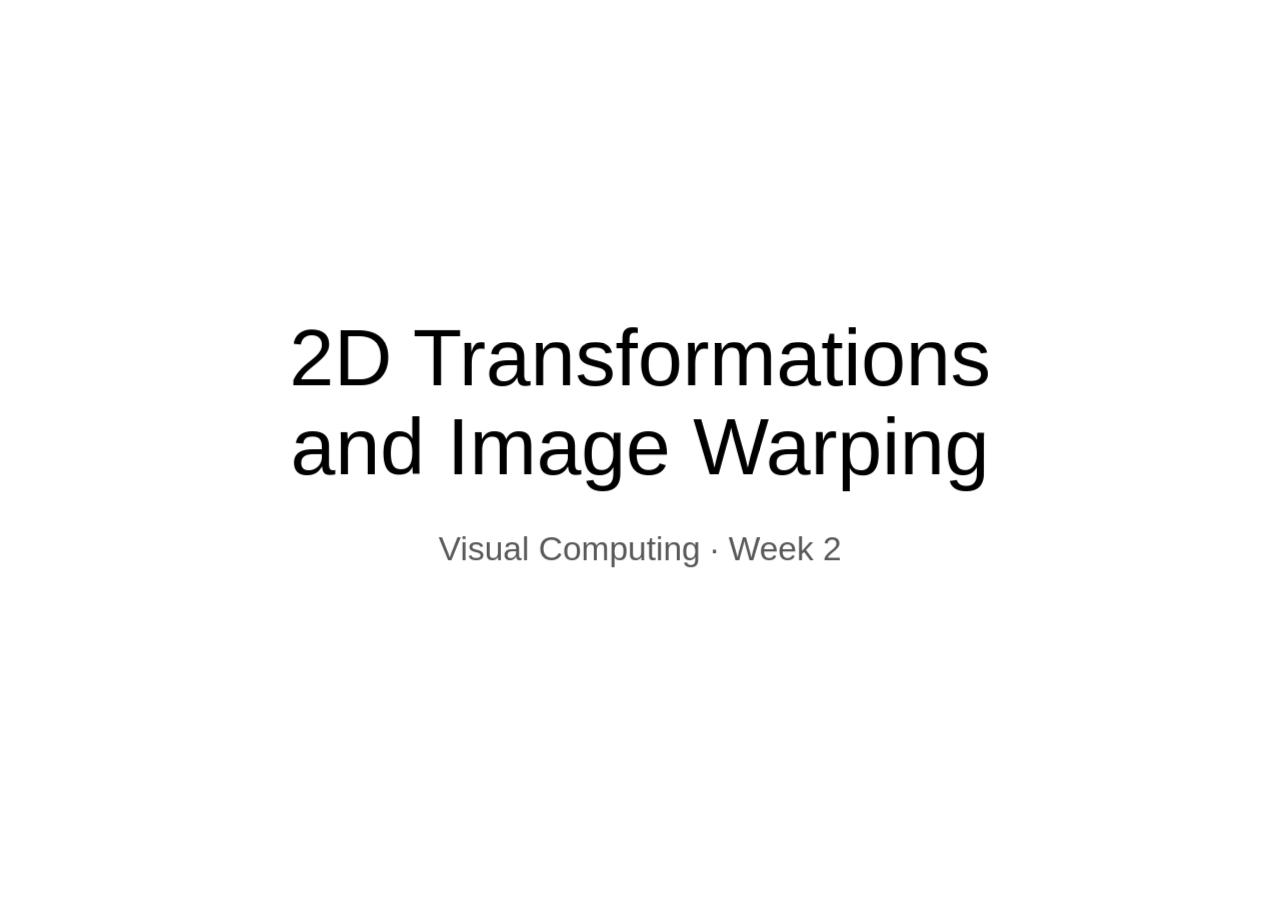
==== index.html @ cbde25d7 "Deploy the decks" ====
<!doctype html>
<html lang="en">
<head>
  <meta charset="utf-8">
  <meta name="viewport" content="width=device-width, initial-scale=1">
  <title>2D Transformations and Image Warping</title>
  <link rel="icon" href="data:,">
  <script type="module" crossorigin src="./assets/prototype-wUb16Gbf.js"></script>
  <link rel="modulepreload" crossorigin href="./assets/meshwarp-BSD_dXp_.js">
  <link rel="stylesheet" crossorigin href="./assets/meshwarp-ByxN4Krh.css">
</head>
<body>
<!-- Positions are slide pixels on the 1920 x 1080 canvas (= inches in weeks/w02/spec.py x 72). -->
<div class="reveal">
<div class="slides">

<!-- 1 ------------------------------------------------------------------ title -->
<section>
  <div class="abs section-title">2D Transformations<br>and Image Warping</div>
  <div class="abs section-sub">Visual Computing · Week 2</div>
  <aside class="notes">
    Hour 1: transformations as matrices. Hour 2: from transformations to image warps.
    (Prototype: slides 2–5 are live demos; slide 6 is an ordinary slide, for comparison with Keynote.)
  </aside>
</section>

<!-- 2 ------------------------------------------------------------------ rotation -->
<section>
  <h1 class="title">Rotation and Scaling</h1>
  <div class="abs demo" data-demo="rotation" data-size="820" style="left:130px; top:215px"></div>
  <div class="abs eq" data-scale="5"
       data-tex="M=\begin{bmatrix}s\cos\theta&amp;-s\sin\theta&amp;0\\s\sin\theta&amp;s\cos\theta&amp;0\\0&amp;0&amp;1\end{bmatrix}"
       style="left:1030px; top:255px"></div>
  <div class="abs eq matrix" style="left:1112px; top:500px"></div>
  <div class="abs demo" style="left:1030px; top:790px; width:800px" data-prevent-swipe>
    <div class="slider-row"><span class="lab lab-angle"></span>
      <input type="range" name="angle" min="-180" max="180" step="1" value="30"></div>
    <div class="slider-row" style="margin-top:40px"><span class="lab lab-scale"></span>
      <input type="range" name="scale" min="0.5" max="1.4" step="0.05" value="1"></div>
  </div>
  <aside class="notes">
    Rotation about the origin, counter-clockwise for θ &gt; 0; the dashed outline is the original house.
    Drag θ through 90° and 180° and read the matrix: the columns are the images of the x and y axes.
    Uniform scale s multiplies the upper-left 2×2 block and commutes with the rotation.
    The last row stays [0 0 1]: this is an affine map.
  </aside>
</section>

<!-- 3 ------------------------------------------------------------------ homography -->
<section>
  <h1 class="title">Removing Perspective Distortion</h1>
  <div class="demo" data-demo="homography">
    <img class="plate" src="r_calendar_persp.png" alt="A calendar photographed at an angle"
         data-w="900" style="left:70px; top:250px" draggable="false">
    <div class="abs" data-arrow data-w="120" data-h="61" style="left:1000px; top:478px"></div>
    <canvas class="gl" data-w="700" style="left:1150px; top:250px"></canvas>
  </div>
  <div class="abs caption" style="left:72px; top:878px; width:1776px; font-size:48px">
    Four point correspondences determine <i class="m">H</i></div>
  <aside class="notes">
    Drag a corner: H is re-solved from the four correspondences (DLT), and the right image is
    backward-warped with H⁻¹, every pixel, every frame. Double-click the photo to reset the corners.
    Try a wrong corner to show that H maps any quadrilateral to the rectangle.
    Solving for H is in hour 2; this is part of exercise 1. Photo from the IP recitations.
  </aside>
</section>

<!-- 4 ------------------------------------------------------------------ interpolation -->
<section>
  <h1 class="title">Interpolation X</h1>
  <div class="demo" data-demo="interp" data-src="eye24.png" data-initial="bicubic">
    <canvas class="gl" data-w="720" style="left:260px; top:215px"></canvas>
  </div>
  <div class="abs choices vertical" style="left:1180px; top:400px" data-prevent-swipe>
    <button data-value="nearest">nearest neighbor</button>
    <button data-value="bilinear">bilinear</button>
    <button data-value="bicubic">bicubic</button>
  </div>
  <div class="abs caption gray" style="left:260px; top:960px; width:720px">
    A 24×24 crop, magnified 30×</div>
  <aside class="notes">
    The same 24×24 pixels (the astronaut's eye), resampled at every screen pixel.
    Nearest neighbor: blocks. Bilinear: faint star-shaped artifacts along diagonals, visibly softer.
    Bicubic (Keys, a = −½): sharper, with slight overshoot at edges.
  </aside>
</section>

<!-- 5 ------------------------------------------------------------------ mesh warping -->
<section>
  <h1 class="title">Bilinear vs. Bicubic Displacement</h1>
  <div class="demo" data-demo="meshwarp" data-size="670" data-initial="bilinear">
    <div class="abs mesh-src" style="left:170px; top:205px; width:670px; height:670px"></div>
    <div class="abs" data-arrow data-w="130" data-h="61" style="left:895px; top:510px"></div>
    <div class="abs mesh-out" style="left:1080px; top:205px; width:670px; height:670px">
      <canvas class="gl" style="left:0; top:0"></canvas>
    </div>
  </div>
  <div class="abs caption" style="left:170px; top:905px; width:670px">source</div>
  <div class="abs caption" style="left:1080px; top:905px; width:670px">output</div>
  <div class="abs choices" style="left:0; top:975px; width:1920px; justify-content:center" data-prevent-swipe>
    <button data-value="bilinear">bilinear</button>
    <button data-value="bicubic">bicubic</button>
  </div>
  <aside class="notes">
    The grid is in the output (right): each vertex stores where it fetches from in the source,
    and the handles on the left are those positions. Drag a handle; double-click the source to reset.
    The red curves on the left are the sample positions x + d(x) along the output grid lines.
    Same vertex displacements, two ways to interpolate d between vertices: bilinear d has
    discontinuous derivatives across cell boundaries, so the checkerboard creases along the grid lines.
    Bicubic d is smooth.
  </aside>
</section>

<!-- 6 ------------------------------------------------------------------ static slide -->
<section>
  <h1 class="title">Solving for an Affine Transformation</h1>
  <div class="abs eq" data-scale="5.2" data-tex="x'=ax+by+m\qquad y'=cx+dy+n"
       style="left:0; width:1920px; top:237.6px; text-align:center"></div>
  <ul class="abs bullets" style="left:216px; top:360px; width:1584px">
    <li>Each correspondence contributes two rows of a linear system:</li>
  </ul>
  <div class="abs eq" data-scale="5"
       data-tex="\begin{bmatrix}x&amp;y&amp;1&amp;0&amp;0&amp;0\\0&amp;0&amp;0&amp;x&amp;y&amp;1\end{bmatrix}\begin{bmatrix}a\\b\\m\\c\\d\\n\end{bmatrix}=\begin{bmatrix}x'\\y'\end{bmatrix}"
       style="left:0; width:1920px; top:453.6px; text-align:center"></div>
  <ul class="abs bullets" style="left:172.8px; top:799.2px; width:950.4px; font-size:44px">
    <li>3 correspondences: a 6×6 system, solved exactly</li>
    <li>More than 3: least squares</li>
  </ul>
  <div class="abs eq" data-scale="5" data-tex="\min_{\mathbf{t}}\;\|A\mathbf{t}-\mathbf{b}\|^2"
       style="left:1252.8px; top:820.8px"></div>
  <aside class="notes">
    Stack the two rows per correspondence into A; the unknowns form the vector t.
  </aside>
</section>

</div>
</div>
</body>
</html>
---- assets/meshwarp-ByxN4Krh.css ----
html,body,div,span,applet,object,iframe,h1,h2,h3,h4,h5,h6,p,blockquote,pre,a,abbr,acronym,address,big,cite,code,del,dfn,em,img,ins,kbd,q,s,samp,small,strike,strong,sub,sup,tt,var,b,u,i,center,dl,dt,dd,ol,ul,li,fieldset,form,label,legend,table,caption,tbody,tfoot,thead,tr,th,td,article,aside,canvas,details,embed,figure,figcaption,footer,header,hgroup,main,menu,nav,output,ruby,section,summary,time,mark,audio,video{font-size:100%;font:inherit;vertical-align:baseline;border:0;margin:0;padding:0}article,aside,details,figcaption,figure,footer,header,hgroup,main,menu,nav,section{display:block}.reveal .stretch,.reveal .r-stretch{max-width:none;max-height:none}.reveal pre.stretch code,.reveal pre.r-stretch code{box-sizing:border-box;height:100%;max-height:100%}.reveal .r-fit-text{white-space:nowrap;display:inline-block}.reveal .r-stack{grid-template-rows:100%;display:grid}.reveal .r-stack>*{grid-area:1/1;margin:auto}.reveal .r-vstack,.reveal .r-hstack{display:flex}.reveal .r-vstack img,.reveal .r-vstack video,.reveal .r-hstack img,.reveal .r-hstack video{object-fit:contain;min-width:0;min-height:0}.reveal .r-vstack{flex-direction:column;justify-content:center;align-items:center}.reveal .r-hstack{flex-direction:row;justify-content:center;align-items:center}.reveal .items-stretch{align-items:stretch}.reveal .items-start{align-items:flex-start}.reveal .items-center{align-items:center}.reveal .items-end{align-items:flex-end}.reveal .justify-between{justify-content:space-between}.reveal .justify-around{justify-content:space-around}.reveal .justify-start{justify-content:flex-start}.reveal .justify-center{justify-content:center}.reveal .justify-end{justify-content:flex-end}html.reveal-full-page{width:100%;height:100vh;height:calc(var(--vh,1vh) * 100);height:100dvh;overflow:hidden}.reveal-viewport{color:#000;--r-controls-spacing:12px;--r-overlay-header-height:40px;--r-overlay-margin:0px;--r-overlay-padding:6px;--r-overlay-gap:5px;background-color:#fff;height:100%;margin:0;line-height:1;position:relative;overflow:hidden}@media screen and (max-width:1024px),(max-height:768px){.reveal-viewport{--r-overlay-header-height:26px}}.reveal-viewport:fullscreen{width:100%!important;height:100%!important;top:0!important;left:0!important;transform:none!important}.reveal .fragment{transition:all .2s}.reveal .fragment:not(.custom){opacity:0;visibility:hidden;will-change:opacity}.reveal .fragment.visible{opacity:1;visibility:inherit}.reveal .fragment.disabled{transition:none}.reveal .fragment.grow{opacity:1;visibility:inherit}.reveal .fragment.grow.visible{transform:scale(1.3)}.reveal .fragment.shrink{opacity:1;visibility:inherit}.reveal .fragment.shrink.visible{transform:scale(.7)}.reveal .fragment.zoom-in{transform:scale(.1)}.reveal .fragment.zoom-in.visible{transform:none}.reveal .fragment.fade-out{opacity:1;visibility:inherit}.reveal .fragment.fade-out.visible{opacity:0;visibility:hidden}.reveal .fragment.semi-fade-out{opacity:1;visibility:inherit}.reveal .fragment.semi-fade-out.visible{opacity:.5;visibility:inherit}.reveal .fragment.strike{opacity:1;visibility:inherit}.reveal .fragment.strike.visible{text-decoration:line-through}.reveal .fragment.fade-up{transform:translateY(40px)}.reveal .fragment.fade-up.visible{transform:translate(0)}.reveal .fragment.fade-down{transform:translateY(-40px)}.reveal .fragment.fade-down.visible{transform:translate(0)}.reveal .fragment.fade-right{transform:translate(-40px)}.reveal .fragment.fade-right.visible{transform:translate(0)}.reveal .fragment.fade-left{transform:translate(40px)}.reveal .fragment.fade-left.visible{transform:translate(0)}.reveal .fragment.fade-in-then-out,.reveal .fragment.current-visible{opacity:0;visibility:hidden}.reveal .fragment.fade-in-then-out.current-fragment,.reveal .fragment.current-visible.current-fragment{opacity:1;visibility:inherit}.reveal .fragment.fade-in-then-semi-out{opacity:0;visibility:hidden}.reveal .fragment.fade-in-then-semi-out.visible{opacity:.5;visibility:inherit}.reveal .fragment.fade-in-then-semi-out.current-fragment,.reveal .fragment.highlight-red,.reveal .fragment.highlight-current-red,.reveal .fragment.highlight-green,.reveal .fragment.highlight-current-green,.reveal .fragment.highlight-blue,.reveal .fragment.highlight-current-blue{opacity:1;visibility:inherit}.reveal .fragment.highlight-red.visible{color:#ff2c2d}.reveal .fragment.highlight-green.visible{color:#17ff2e}.reveal .fragment.highlight-blue.visible{color:#1b91ff}.reveal .fragment.highlight-current-red.current-fragment{color:#ff2c2d}.reveal .fragment.highlight-current-green.current-fragment{color:#17ff2e}.reveal .fragment.highlight-current-blue.current-fragment{color:#1b91ff}.reveal:after{content:"";font-style:italic}.reveal iframe{z-index:1}.reveal a{position:relative}@keyframes bounce-right{0%,10%,25%,40%,50%{transform:translate(0)}20%{transform:translate(10px)}30%{transform:translate(-5px)}}@keyframes bounce-left{0%,10%,25%,40%,50%{transform:translate(0)}20%{transform:translate(-10px)}30%{transform:translate(5px)}}@keyframes bounce-down{0%,10%,25%,40%,50%{transform:translateY(0)}20%{transform:translateY(10px)}30%{transform:translateY(-5px)}}.reveal .controls{top:auto;bottom:var(--r-controls-spacing);right:var(--r-controls-spacing);z-index:11;color:#000;pointer-events:none;font-size:10px;display:none;position:absolute;left:auto}.reveal .controls button{cursor:pointer;color:currentColor;z-index:2;pointer-events:auto;font-size:inherit;visibility:hidden;opacity:0;-webkit-appearance:none;-webkit-tap-highlight-color:#0000;background-color:#0000;border:0;outline:0;padding:0;transition:color .2s,opacity .2s,transform .2s;position:absolute;transform:scale(.9999)}.reveal .controls .controls-arrow:before,.reveal .controls .controls-arrow:after{content:"";transform-origin:.2em;will-change:transform;background-color:currentColor;border-radius:.25em;width:2.6em;height:.5em;transition:all .15s,background-color .8s;position:absolute;top:0;left:0}.reveal .controls .controls-arrow{width:3.6em;height:3.6em;position:relative}.reveal .controls .controls-arrow:before{transform:translate(.5em)translateY(1.55em)rotate(45deg)}.reveal .controls .controls-arrow:after{transform:translate(.5em)translateY(1.55em)rotate(-45deg)}.reveal .controls .controls-arrow:hover:before{transform:translate(.5em)translateY(1.55em)rotate(40deg)}.reveal .controls .controls-arrow:hover:after{transform:translate(.5em)translateY(1.55em)rotate(-40deg)}.reveal .controls .controls-arrow:active:before{transform:translate(.5em)translateY(1.55em)rotate(36deg)}.reveal .controls .controls-arrow:active:after{transform:translate(.5em)translateY(1.55em)rotate(-36deg)}.reveal .controls .navigate-left{bottom:3.2em;right:6.4em;transform:translate(-10px)}.reveal .controls .navigate-left.highlight{animation:2s ease-out 50 both bounce-left}.reveal .controls .navigate-right{bottom:3.2em;right:0;transform:translate(10px)}.reveal .controls .navigate-right .controls-arrow{transform:rotate(180deg)}.reveal .controls .navigate-right.highlight{animation:2s ease-out 50 both bounce-right}.reveal .controls .navigate-up{bottom:6.4em;right:3.2em;transform:translateY(-10px)}.reveal .controls .navigate-up .controls-arrow{transform:rotate(90deg)}.reveal .controls .navigate-down{padding-bottom:1.4em;bottom:-1.4em;right:3.2em;transform:translateY(10px)}.reveal .controls .navigate-down .controls-arrow{transform:rotate(-90deg)}.reveal .controls .navigate-down.highlight{animation:2s ease-out 50 both bounce-down}.reveal .controls[data-controls-back-arrows=faded] .navigate-up.enabled{opacity:.3}.reveal .controls[data-controls-back-arrows=faded] .navigate-up.enabled:hover{opacity:1}.reveal .controls[data-controls-back-arrows=hidden] .navigate-up.enabled{opacity:0;visibility:hidden}.reveal .controls .enabled{visibility:visible;opacity:.9;cursor:pointer;transform:none}.reveal .controls .enabled.fragmented{opacity:.5}.reveal .controls .enabled:hover,.reveal .controls .enabled.fragmented:hover{opacity:1}.reveal:not(.rtl) .controls[data-controls-back-arrows=faded] .navigate-left.enabled{opacity:.3}.reveal:not(.rtl) .controls[data-controls-back-arrows=faded] .navigate-left.enabled:hover{opacity:1}.reveal:not(.rtl) .controls[data-controls-back-arrows=hidden] .navigate-left.enabled{opacity:0;visibility:hidden}.reveal.rtl .controls[data-controls-back-arrows=faded] .navigate-right.enabled{opacity:.3}.reveal.rtl .controls[data-controls-back-arrows=faded] .navigate-right.enabled:hover{opacity:1}.reveal.rtl .controls[data-controls-back-arrows=hidden] .navigate-right.enabled{opacity:0;visibility:hidden}.reveal[data-navigation-mode=linear].has-horizontal-slides .navigate-up,.reveal[data-navigation-mode=linear].has-horizontal-slides .navigate-down{display:none}.reveal[data-navigation-mode=linear].has-horizontal-slides .navigate-left,.reveal:not(.has-vertical-slides) .controls .navigate-left{bottom:1.4em;right:5.5em}.reveal[data-navigation-mode=linear].has-horizontal-slides .navigate-right,.reveal:not(.has-vertical-slides) .controls .navigate-right{bottom:1.4em;right:.5em}.reveal:not(.has-horizontal-slides) .controls .navigate-up{bottom:5em;right:1.4em}.reveal:not(.has-horizontal-slides) .controls .navigate-down{bottom:.5em;right:1.4em}.reveal.has-dark-background .controls{color:#fff}.reveal.has-light-background .controls{color:#000}.reveal.no-hover .controls .controls-arrow:hover:before,.reveal.no-hover .controls .controls-arrow:active:before{transform:translate(.5em)translateY(1.55em)rotate(45deg)}.reveal.no-hover .controls .controls-arrow:hover:after,.reveal.no-hover .controls .controls-arrow:active:after{transform:translate(.5em)translateY(1.55em)rotate(-45deg)}@media screen and (min-width:500px){.reveal-viewport{--r-controls-spacing:.8em}.reveal .controls[data-controls-layout=edges]{inset:0}.reveal .controls[data-controls-layout=edges] .navigate-left,.reveal .controls[data-controls-layout=edges] .navigate-right,.reveal .controls[data-controls-layout=edges] .navigate-up,.reveal .controls[data-controls-layout=edges] .navigate-down{bottom:auto;right:auto}.reveal .controls[data-controls-layout=edges] .navigate-left{top:50%;left:var(--r-controls-spacing);margin-top:-1.8em}.reveal .controls[data-controls-layout=edges] .navigate-right{top:50%;right:var(--r-controls-spacing);margin-top:-1.8em}.reveal .controls[data-controls-layout=edges] .navigate-up{top:var(--r-controls-spacing);margin-left:-1.8em;left:50%}.reveal .controls[data-controls-layout=edges] .navigate-down{bottom:calc(var(--r-controls-spacing) - 1.4em + .3em);margin-left:-1.8em;left:50%}}.reveal .progress{z-index:10;color:#fff;background-color:#0003;width:100%;height:3px;display:none;position:absolute;bottom:0;left:0}.reveal .progress:after{content:"";width:100%;height:10px;display:block;position:absolute;top:-10px}.reveal .progress span{transform-origin:0 0;background-color:currentColor;width:100%;height:100%;transition:transform .8s cubic-bezier(.26,.86,.44,.985);display:block;transform:scaleX(0)}.reveal .slide-number{z-index:31;color:#fff;background-color:#0006;padding:5px;font-family:Helvetica,sans-serif;font-size:12px;line-height:1;display:block;position:absolute;bottom:8px;right:8px}.reveal .slide-number a{color:currentColor}.reveal .slide-number-delimiter{margin:0 3px}.reveal{touch-action:pinch-zoom;width:100%;height:100%;position:relative;overflow:hidden}.reveal.embedded{touch-action:pan-y}.reveal.embedded.is-vertical-slide{touch-action:none}.reveal .slides{pointer-events:none;z-index:1;text-align:center;perspective:600px;perspective-origin:50% 40%;width:100%;height:100%;margin:auto;position:absolute;inset:0;overflow:visible}.reveal .slides>section{perspective:600px}.reveal .slides>section,.reveal .slides>section>section{pointer-events:auto;z-index:10;transform-style:flat;width:100%;transition:transform-origin .8s cubic-bezier(.26,.86,.44,.985),transform .8s cubic-bezier(.26,.86,.44,.985),visibility .8s cubic-bezier(.26,.86,.44,.985),opacity .8s cubic-bezier(.26,.86,.44,.985);display:none;position:absolute}.reveal[data-transition-speed=fast] .slides section{transition-duration:.4s}.reveal[data-transition-speed=slow] .slides section{transition-duration:1.2s}.reveal .slides section[data-transition-speed=fast]{transition-duration:.4s}.reveal .slides section[data-transition-speed=slow]{transition-duration:1.2s}.reveal .slides>section.stack{pointer-events:none;height:100%;padding-top:0;padding-bottom:0}.reveal .slides>section.present,.reveal .slides>section>section.present{z-index:11;opacity:1;display:block}.reveal .slides>section:empty,.reveal .slides>section>section:empty,.reveal .slides>section[data-background-interactive],.reveal .slides>section>section[data-background-interactive]{pointer-events:none}.reveal.center,.reveal.center .slides,.reveal.center .slides section{min-height:0!important}.reveal .slides>section:not(.present),.reveal .slides>section>section:not(.present){pointer-events:none}.reveal.overview .slides>section,.reveal.overview .slides>section>section{pointer-events:auto}.reveal .slides>section.past,.reveal .slides>section.future,.reveal .slides>section.past>section,.reveal .slides>section.future>section,.reveal .slides>section>section.past,.reveal .slides>section>section.future{opacity:0}.reveal .slides>section[data-transition=slide].past,.reveal .slides>section[data-transition~=slide-out].past,.reveal.slide .slides>section:not([data-transition]).past{transform:translate(-150%)}.reveal .slides>section[data-transition=slide].future,.reveal .slides>section[data-transition~=slide-in].future,.reveal.slide .slides>section:not([data-transition]).future{transform:translate(150%)}.reveal .slides>section>section[data-transition=slide].past,.reveal .slides>section>section[data-transition~=slide-out].past,.reveal.slide .slides>section>section:not([data-transition]).past{transform:translateY(-150%)}.reveal .slides>section>section[data-transition=slide].future,.reveal .slides>section>section[data-transition~=slide-in].future,.reveal.slide .slides>section>section:not([data-transition]).future{transform:translateY(150%)}.reveal .slides>section[data-transition=linear].past,.reveal .slides>section[data-transition~=linear-out].past,.reveal.linear .slides>section:not([data-transition]).past{transform:translate(-150%)}.reveal .slides>section[data-transition=linear].future,.reveal .slides>section[data-transition~=linear-in].future,.reveal.linear .slides>section:not([data-transition]).future{transform:translate(150%)}.reveal .slides>section>section[data-transition=linear].past,.reveal .slides>section>section[data-transition~=linear-out].past,.reveal.linear .slides>section>section:not([data-transition]).past{transform:translateY(-150%)}.reveal .slides>section>section[data-transition=linear].future,.reveal .slides>section>section[data-transition~=linear-in].future,.reveal.linear .slides>section>section:not([data-transition]).future{transform:translateY(150%)}.reveal .slides section[data-transition=default].stack,.reveal.default .slides section.stack{transform-style:preserve-3d}.reveal .slides>section[data-transition=default].past,.reveal .slides>section[data-transition~=default-out].past,.reveal.default .slides>section:not([data-transition]).past{transform:translate(-100%)rotateY(-90deg)translate(-100%)}.reveal .slides>section[data-transition=default].future,.reveal .slides>section[data-transition~=default-in].future,.reveal.default .slides>section:not([data-transition]).future{transform:translate(100%)rotateY(90deg)translate(100%)}.reveal .slides>section>section[data-transition=default].past,.reveal .slides>section>section[data-transition~=default-out].past,.reveal.default .slides>section>section:not([data-transition]).past{transform:translateY(-300px)rotateX(70deg)translateY(-300px)}.reveal .slides>section>section[data-transition=default].future,.reveal .slides>section>section[data-transition~=default-in].future,.reveal.default .slides>section>section:not([data-transition]).future{transform:translateY(300px)rotateX(-70deg)translateY(300px)}.reveal .slides section[data-transition=convex].stack,.reveal.convex .slides section.stack{transform-style:preserve-3d}.reveal .slides>section[data-transition=convex].past,.reveal .slides>section[data-transition~=convex-out].past,.reveal.convex .slides>section:not([data-transition]).past{transform:translate(-100%)rotateY(-90deg)translate(-100%)}.reveal .slides>section[data-transition=convex].future,.reveal .slides>section[data-transition~=convex-in].future,.reveal.convex .slides>section:not([data-transition]).future{transform:translate(100%)rotateY(90deg)translate(100%)}.reveal .slides>section>section[data-transition=convex].past,.reveal .slides>section>section[data-transition~=convex-out].past,.reveal.convex .slides>section>section:not([data-transition]).past{transform:translateY(-300px)rotateX(70deg)translateY(-300px)}.reveal .slides>section>section[data-transition=convex].future,.reveal .slides>section>section[data-transition~=convex-in].future,.reveal.convex .slides>section>section:not([data-transition]).future{transform:translateY(300px)rotateX(-70deg)translateY(300px)}.reveal .slides section[data-transition=concave].stack,.reveal.concave .slides section.stack{transform-style:preserve-3d}.reveal .slides>section[data-transition=concave].past,.reveal .slides>section[data-transition~=concave-out].past,.reveal.concave .slides>section:not([data-transition]).past{transform:translate(-100%)rotateY(90deg)translate(-100%)}.reveal .slides>section[data-transition=concave].future,.reveal .slides>section[data-transition~=concave-in].future,.reveal.concave .slides>section:not([data-transition]).future{transform:translate(100%)rotateY(-90deg)translate(100%)}.reveal .slides>section>section[data-transition=concave].past,.reveal .slides>section>section[data-transition~=concave-out].past,.reveal.concave .slides>section>section:not([data-transition]).past{transform:translateY(-80%)rotateX(-70deg)translateY(-80%)}.reveal .slides>section>section[data-transition=concave].future,.reveal .slides>section>section[data-transition~=concave-in].future,.reveal.concave .slides>section>section:not([data-transition]).future{transform:translateY(80%)rotateX(70deg)translateY(80%)}.reveal .slides section[data-transition=zoom],.reveal.zoom .slides section:not([data-transition]){transition-timing-function:ease}.reveal .slides>section[data-transition=zoom].past,.reveal .slides>section[data-transition~=zoom-out].past,.reveal.zoom .slides>section:not([data-transition]).past{visibility:hidden;transform:scale(16)}.reveal .slides>section[data-transition=zoom].future,.reveal .slides>section[data-transition~=zoom-in].future,.reveal.zoom .slides>section:not([data-transition]).future{visibility:hidden;transform:scale(.2)}.reveal .slides>section>section[data-transition=zoom].past,.reveal .slides>section>section[data-transition~=zoom-out].past,.reveal.zoom .slides>section>section:not([data-transition]).past{transform:scale(16)}.reveal .slides>section>section[data-transition=zoom].future,.reveal .slides>section>section[data-transition~=zoom-in].future,.reveal.zoom .slides>section>section:not([data-transition]).future{transform:scale(.2)}.reveal.cube .slides{perspective:1300px}.reveal.cube .slides section{backface-visibility:hidden;box-sizing:border-box;min-height:700px;transform-style:preserve-3d;padding:30px}.reveal.center.cube .slides section{min-height:0}.reveal.cube .slides section:not(.stack):before{content:"";background:#0000001a;border-radius:4px;width:100%;height:100%;display:block;position:absolute;top:0;left:0;transform:translateZ(-20px)}.reveal.cube .slides section:not(.stack):after{content:"";z-index:1;background:0 0;border-radius:4px;width:90%;height:30px;display:block;position:absolute;bottom:0;left:5%;transform:translateZ(-90px)rotateX(65deg);box-shadow:0 95px 25px #0003}.reveal.cube .slides>section.stack{background:0 0;padding:0}.reveal.cube .slides>section.past{transform-origin:100% 0;transform:translate(-100%)rotateY(-90deg)}.reveal.cube .slides>section.future{transform-origin:0 0;transform:translate(100%)rotateY(90deg)}.reveal.cube .slides>section>section.past{transform-origin:0 100%;transform:translateY(-100%)rotateX(90deg)}.reveal.cube .slides>section>section.future{transform-origin:0 0;transform:translateY(100%)rotateX(-90deg)}.reveal.page .slides{perspective-origin:0%;perspective:3000px}.reveal.page .slides section{box-sizing:border-box;min-height:700px;transform-style:preserve-3d;padding:30px}.reveal.page .slides section.past{z-index:12}.reveal.page .slides section:not(.stack):before{content:"";background:#0000001a;width:100%;height:100%;display:block;position:absolute;top:0;left:0;transform:translateZ(-20px)}.reveal.page .slides section:not(.stack):after{content:"";z-index:1;background:0 0;border-radius:4px;width:90%;height:30px;display:block;position:absolute;bottom:0;left:5%;transform:translateZ(-90px)rotateX(65deg);box-shadow:0 95px 25px #0003}.reveal.page .slides>section.stack{background:0 0;padding:0}.reveal.page .slides>section.past{transform-origin:0 0;transform:translate(-40%)rotateY(-80deg)}.reveal.page .slides>section.future{transform-origin:100% 0;transform:translate(0)}.reveal.page .slides>section>section.past{transform-origin:0 0;transform:translateY(-40%)rotateX(80deg)}.reveal.page .slides>section>section.future{transform-origin:0 100%;transform:translate(0)}.reveal .slides section[data-transition=fade],.reveal.fade .slides section:not([data-transition]),.reveal.fade .slides>section>section:not([data-transition]){transition:opacity .5s;transform:none}.reveal.fade.overview .slides section,.reveal.fade.overview .slides>section>section{transition:none}.reveal .slides section[data-transition=none],.reveal.none .slides section:not([data-transition]){transition:none;transform:none}.reveal .pause-overlay{visibility:hidden;opacity:0;z-index:100;background:#000;width:100%;height:100%;transition:all 1s;position:absolute;top:0;left:0}.reveal .pause-overlay .resume-button{color:#ccc;cursor:pointer;background:0 0;border:2px solid #ccc;border-radius:2px;padding:6px 14px;font-size:16px;position:absolute;bottom:20px;right:20px}.reveal .pause-overlay .resume-button:hover{color:#fff;border-color:#fff}.reveal.paused .pause-overlay{visibility:visible;opacity:1}.reveal .no-transition,.reveal .no-transition *,.reveal .slides.disable-slide-transitions section{transition:none!important}.reveal .slides.disable-slide-transitions section{transform:none!important}.reveal .backgrounds{perspective:600px;width:100%;height:100%;position:absolute;top:0;left:0}.reveal .slide-background{opacity:0;visibility:hidden;background-color:#0000;width:100%;height:100%;transition:all .8s cubic-bezier(.26,.86,.44,.985);display:none;position:absolute;overflow:hidden}.reveal .slide-background-content{background-position:50%;background-repeat:no-repeat;background-size:cover;width:100%;height:100%;position:absolute}.reveal .slide-background.stack{display:block}.reveal .slide-background.present{opacity:1;visibility:visible;z-index:2}.print-pdf .reveal .slide-background{opacity:1!important;visibility:visible!important}.reveal .slide-background video{object-fit:cover;width:100%;max-width:none;height:100%;max-height:none;position:absolute;top:0;left:0}.reveal .slide-background[data-background-size=contain] video{object-fit:contain}.reveal[data-background-transition=none]>.backgrounds .slide-background:not([data-background-transition]),.reveal>.backgrounds .slide-background[data-background-transition=none]{transition:none}.reveal[data-background-transition=slide]>.backgrounds .slide-background:not([data-background-transition]),.reveal>.backgrounds .slide-background[data-background-transition=slide]{opacity:1}.reveal[data-background-transition=slide]>.backgrounds .slide-background.past:not([data-background-transition]),.reveal>.backgrounds .slide-background.past[data-background-transition=slide]{transform:translate(-100%)}.reveal[data-background-transition=slide]>.backgrounds .slide-background.future:not([data-background-transition]),.reveal>.backgrounds .slide-background.future[data-background-transition=slide]{transform:translate(100%)}.reveal[data-background-transition=slide]>.backgrounds .slide-background>.slide-background.past:not([data-background-transition]),.reveal>.backgrounds .slide-background>.slide-background.past[data-background-transition=slide]{transform:translateY(-100%)}.reveal[data-background-transition=slide]>.backgrounds .slide-background>.slide-background.future:not([data-background-transition]),.reveal>.backgrounds .slide-background>.slide-background.future[data-background-transition=slide]{transform:translateY(100%)}.reveal[data-background-transition=convex]>.backgrounds .slide-background.past:not([data-background-transition]),.reveal>.backgrounds .slide-background.past[data-background-transition=convex]{opacity:0;transform:translate(-100%)rotateY(-90deg)translate(-100%)}.reveal[data-background-transition=convex]>.backgrounds .slide-background.future:not([data-background-transition]),.reveal>.backgrounds .slide-background.future[data-background-transition=convex]{opacity:0;transform:translate(100%)rotateY(90deg)translate(100%)}.reveal[data-background-transition=convex]>.backgrounds .slide-background>.slide-background.past:not([data-background-transition]),.reveal>.backgrounds .slide-background>.slide-background.past[data-background-transition=convex]{opacity:0;transform:translateY(-100%)rotateX(90deg)translateY(-100%)}.reveal[data-background-transition=convex]>.backgrounds .slide-background>.slide-background.future:not([data-background-transition]),.reveal>.backgrounds .slide-background>.slide-background.future[data-background-transition=convex]{opacity:0;transform:translateY(100%)rotateX(-90deg)translateY(100%)}.reveal[data-background-transition=concave]>.backgrounds .slide-background.past:not([data-background-transition]),.reveal>.backgrounds .slide-background.past[data-background-transition=concave]{opacity:0;transform:translate(-100%)rotateY(90deg)translate(-100%)}.reveal[data-background-transition=concave]>.backgrounds .slide-background.future:not([data-background-transition]),.reveal>.backgrounds .slide-background.future[data-background-transition=concave]{opacity:0;transform:translate(100%)rotateY(-90deg)translate(100%)}.reveal[data-background-transition=concave]>.backgrounds .slide-background>.slide-background.past:not([data-background-transition]),.reveal>.backgrounds .slide-background>.slide-background.past[data-background-transition=concave]{opacity:0;transform:translateY(-100%)rotateX(-90deg)translateY(-100%)}.reveal[data-background-transition=concave]>.backgrounds .slide-background>.slide-background.future:not([data-background-transition]),.reveal>.backgrounds .slide-background>.slide-background.future[data-background-transition=concave]{opacity:0;transform:translateY(100%)rotateX(90deg)translateY(100%)}.reveal[data-background-transition=zoom]>.backgrounds .slide-background:not([data-background-transition]),.reveal>.backgrounds .slide-background[data-background-transition=zoom]{transition-timing-function:ease}.reveal[data-background-transition=zoom]>.backgrounds .slide-background.past:not([data-background-transition]),.reveal>.backgrounds .slide-background.past[data-background-transition=zoom]{opacity:0;visibility:hidden;transform:scale(16)}.reveal[data-background-transition=zoom]>.backgrounds .slide-background.future:not([data-background-transition]),.reveal>.backgrounds .slide-background.future[data-background-transition=zoom]{opacity:0;visibility:hidden;transform:scale(.2)}.reveal[data-background-transition=zoom]>.backgrounds .slide-background>.slide-background.past:not([data-background-transition]),.reveal>.backgrounds .slide-background>.slide-background.past[data-background-transition=zoom]{opacity:0;visibility:hidden;transform:scale(16)}.reveal[data-background-transition=zoom]>.backgrounds .slide-background>.slide-background.future:not([data-background-transition]),.reveal>.backgrounds .slide-background>.slide-background.future[data-background-transition=zoom]{opacity:0;visibility:hidden;transform:scale(.2)}.reveal[data-transition-speed=fast]>.backgrounds .slide-background{transition-duration:.4s}.reveal[data-transition-speed=slow]>.backgrounds .slide-background{transition-duration:1.2s}.reveal [data-auto-animate-target^=unmatched]{will-change:opacity}.reveal section[data-auto-animate]:not(.stack):not([data-auto-animate=running]) [data-auto-animate-target^=unmatched]{opacity:0}.reveal.overview{perspective-origin:50%;perspective:700px}.reveal.overview .slides section{cursor:pointer;box-sizing:border-box;height:100%;overflow:hidden;opacity:1!important;visibility:visible!important;top:0!important}.reveal.overview .slides section:hover,.reveal.overview .slides section.present{outline-offset:10px;outline:10px solid #96969699}.reveal.overview .slides section.present{outline:10px solid var(--r-link-color)}.reveal.overview .slides section .fragment{opacity:1;transition:none}.reveal.overview .slides section:after,.reveal.overview .slides section:before{display:none!important}.reveal.overview .slides>section.stack{background:0 0;outline:none;padding:0;overflow:visible;top:0!important}.reveal.overview .backgrounds{perspective:inherit}.reveal.overview .backgrounds .slide-background{opacity:1;visibility:visible;outline-offset:10px;outline:10px solid #9696961a}.reveal.overview .backgrounds .slide-background.stack{overflow:visible}.reveal.overview .slides section,.reveal.overview-deactivating .slides section,.reveal.overview .backgrounds .slide-background,.reveal.overview-deactivating .backgrounds .slide-background{transition:none}.reveal.rtl .slides,.reveal.rtl .slides h1,.reveal.rtl .slides h2,.reveal.rtl .slides h3,.reveal.rtl .slides h4,.reveal.rtl .slides h5,.reveal.rtl .slides h6{direction:rtl;font-family:sans-serif}.reveal.rtl pre,.reveal.rtl code{direction:ltr}.reveal.rtl ol,.reveal.rtl ul{text-align:right}.reveal.rtl .progress span{transform-origin:100% 0}.reveal.has-parallax-background .backgrounds{transition:all .8s}.reveal.has-parallax-background[data-transition-speed=fast] .backgrounds{transition-duration:.4s}.reveal.has-parallax-background[data-transition-speed=slow] .backgrounds{transition-duration:1.2s}@keyframes fade-in{0%{opacity:0}to{opacity:1}}@keyframes scale-up{0%{transform:scale(.95)}to{transform:scale(1)}}.reveal [data-preview-image],.reveal [data-preview-video],.reveal [data-preview-link]:not(a):not([data-preview-link=false]){cursor:zoom-in}.r-overlay{top:var(--r-overlay-margin);right:var(--r-overlay-margin);bottom:var(--r-overlay-margin);left:var(--r-overlay-margin);border-radius:min(var(--r-overlay-margin), 6px);z-index:99;-webkit-backdrop-filter:blur(10px);backdrop-filter:blur(10px);color:#fff;background:#000000f2;font-family:ui-sans-serif,system-ui,-apple-system,Helvetica,sans-serif;transition:all .3s;animation:.3s fade-in;position:absolute}.r-overlay-viewport{top:var(--r-overlay-padding);right:var(--r-overlay-padding);bottom:var(--r-overlay-padding);left:var(--r-overlay-padding);gap:var(--r-overlay-gap);flex-direction:column;display:flex;position:absolute}.r-overlay-header{z-index:2;box-sizing:border-box;height:var(--r-overlay-header-height);justify-content:flex-end;align-items:center;gap:6px;display:flex}.r-overlay-header .r-overlay-header-button{all:unset;min-width:var(--r-overlay-header-height);min-height:var(--r-overlay-header-height);padding:0 calc(var(--r-overlay-header-height) / 4);opacity:1;cursor:pointer;box-sizing:border-box;border-radius:6px;justify-content:center;align-items:center;gap:8px;font-size:18px;display:flex}.r-overlay-header .r-overlay-header-button:hover{opacity:1;background-color:#ffffff26}.r-overlay-header .icon{background-position:50%;background-repeat:no-repeat;background-size:100%;width:20px;height:20px;display:inline-block}.r-overlay-close .icon{background-image:url([data-uri])}.r-overlay-external .icon{background-image:url([data-uri])}.r-overlay-content{background-color:#141414cc;border-radius:6px;flex-grow:1;place-items:center;animation:.5s cubic-bezier(.26,.86,.44,.985) scale-up;display:grid;position:relative;overflow:hidden}.r-overlay-spinner{z-index:10;visibility:hidden;opacity:0;background-image:url([data-uri]%2F%2F%2F6%2Bvr8nJybW1tcDAwOjo6Nvb26ioqKOjo7Ozs%2FLy8vz8%2FAAAAAAAAAAAACH%2FC05FVFNDQVBFMi4wAwEAAAAh%2FhpDcmVhdGVkIHdpdGggYWpheGxvYWQuaW5mbwAh%[base64]%2FV%2FnmOM82XiHRLYKhKP1oZmADdEAAAh%2BQQJCgAAACwAAAAAIAAgAAAE6hDISWlZpOrNp1lGNRSdRpDUolIGw5RUYhhHukqFu8DsrEyqnWThGvAmhVlteBvojpTDDBUEIFwMFBRAmBkSgOrBFZogCASwBDEY%2FCZSg7GSE0gSCjQBMVG023xWBhklAnoEdhQEfyNqMIcKjhRsjEdnezB%2BA4k8gTwJhFuiW4dokXiloUepBAp5qaKpp6%2BHo7aWW54wl7obvEe0kRuoplCGepwSx2jJvqHEmGt6whJpGpfJCHmOoNHKaHx61WiSR92E4lbFoq%2BB6QDtuetcaBPnW6%2BO7wDHpIiK9SaVK5GgV543tzjgGcghAgAh%[base64]%2B%2BG%2Bw48edZPK%2BM6hLJpQg484enXIdQFSS1u6UhksENEQAAIfkECQoAAAAsAAAAACAAIAAABOcQyEmpGKLqzWcZRVUQnZYg1aBSh2GUVEIQ2aQOE%2BG%2BcD4ntpWkZQj1JIiZIogDFFyHI0UxQwFugMSOFIPJftfVAEoZLBbcLEFhlQiqGp1Vd140AUklUN3eCA51C1EWMzMCezCBBmkxVIVHBWd3HHl9JQOIJSdSnJ0TDKChCwUJjoWMPaGqDKannasMo6WnM562R5YluZRwur0wpgqZE7NKUm%2BFNRPIhjBJxKZteWuIBMN4zRMIVIhffcgojwCF117i4nlLnY5ztRLsnOk%2BaV%2BoJY7V7m76PdkS4trKcdg0Zc0tTcKkRAAAIfkECQoAAAAsAAAAACAAIAAABO4QyEkpKqjqzScpRaVkXZWQEximw1BSCUEIlDohrft6cpKCk5xid5MNJTaAIkekKGQkWyKHkvhKsR7ARmitkAYDYRIbUQRQjWBwJRzChi9CRlBcY1UN4g0%[base64]%[base64]%2BE71SRQeyqUToLA7VxF0JDyIQh%2FMVVPMt1ECZlfcjZJ9mIKoaTl1MRIl5o4CUKXOwmyrCInCKqcWtvadL2SYhyASyNDJ0uIiRMDjI0Fd30%2FiI2UA5GSS5UDj2l6NoqgOgN4gksEBgYFf0FDqKgHnyZ9OX8HrgYHdHpcHQULXAS2qKpENRg7eAMLC7kTBaixUYFkKAzWAAnLC7FLVxLWDBLKCwaKTULgEwbLA4hJtOkSBNqITT3xEgfLpBtzE%2FjiuL04RGEBgwWhShRgQExHBAAh%2BQQJCgAAACwAAAAAIAAgAAAE7xDISWlSqerNpyJKhWRdlSAVoVLCWk6JKlAqAavhO9UkUHsqlE6CwO1cRdCQ8iEIfzFVTzLdRAmZX3I2SfZiCqGk5dTESJeaOAlClzsJsqwiJwiqnFrb2nS9kmIcgEsjQydLiIlHehhpejaIjzh9eomSjZR%[base64]%2BE71SRQeyqUToLA7VxF0JDyIQh%[base64]%2BE71SRQeyqUToLA7VxF0JDyIQh%2FMVVPMt1ECZlfcjZJ9mIKoaTl1MRIl5o4CUKXOwmyrCInCKqcWtvadL2SYhyASyNDJ0uIiUd6GAULDJCRiXo1CpGXDJOUjY%2BYip9DhToJA4RBLwMLCwVDfRgbBAaqqoZ1XBMHswsHtxtFaH1iqaoGNgAIxRpbFAgfPQSqpbgGBqUD1wBXeCYp1AYZ19JJOYgH1KwA4UBvQwXUBxPqVD9L3sbp2BNk2xvvFPJd%2BMFCN6HAAIKgNggY0KtEBAAh%[base64]%2BvsYMDAzZQPC9VCNkDWUhGkuE5PxJNwiUK4UfLzOlD4WvzAHaoG9nxPi5d%2BjYUqfAhhykOFwJWiAAAIfkECQoAAAAsAAAAACAAIAAABPAQyElpUqnqzaciSoVkXVUMFaFSwlpOCcMYlErAavhOMnNLNo8KsZsMZItJEIDIFSkLGQoQTNhIsFehRww2CQLKF0tYGKYSg%2BygsZIuNqJksKgbfgIGepNo2cIUB3V1B3IvNiBYNQaDSTtfhhx0CwVPI0UJe0%2Bbm4g5VgcGoqOcnjmjqDSdnhgEoamcsZuXO1aWQy8KAwOAuTYYGwi7w5h%2BKr0SJ8MFihpNbx%2B4Erq7BYBuzsdiH1jCAzoSfl0rVirNbRXlBBlLX%2BBP0XJLAPGzTkAuAOqb0WT5AH7OcdCm5B8TgRwSRKIHQtaLCwg1RAAAOwAAAAAAAAAAAA%3D%3D);width:32px;height:32px;margin:-16px 0 0 -16px;display:block;position:absolute;top:50%;left:50%}.r-overlay-preview .r-overlay-content iframe{opacity:0;visibility:hidden;border:0;width:100%;max-width:100%;height:100%;max-height:100%;transition:all .3s}.r-overlay-preview[data-state=loaded] iframe{opacity:1;visibility:visible}.r-overlay-preview .r-overlay-content img,.r-overlay-preview .r-overlay-content video{object-fit:scale-down;width:100%;max-width:100%;height:100%;max-height:100%;margin:0;position:absolute}.r-overlay-preview[data-preview-fit=none] img,.r-overlay-preview[data-preview-fit=none] video{object-fit:none}.r-overlay-preview[data-preview-fit=scale-down] img,.r-overlay-preview[data-preview-fit=scale-down] video{object-fit:scale-down}.r-overlay-preview[data-preview-fit=contain] img,.r-overlay-preview[data-preview-fit=contain] video{object-fit:contain}.r-overlay-preview[data-preview-fit=cover] img,.r-overlay-preview[data-preview-fit=cover] video{object-fit:cover}.r-overlay-preview[data-state=loaded] .r-overlay-content-inner{z-index:-1;text-align:center;letter-spacing:normal;width:100%;position:absolute;top:45%;left:0}.r-overlay-preview .r-overlay-error{color:orange;font-size:18px}.r-overlay-preview .x-frame-error{opacity:0;transition:opacity .3s .3s}.r-overlay-preview[data-state=loaded] .x-frame-error{opacity:1}.r-overlay-preview[data-state=loading] .r-overlay-spinner{opacity:.6;visibility:visible}.r-overlay-help .r-overlay-content{overflow:auto}.r-overlay-help-content{text-align:center;letter-spacing:normal;max-width:560px;margin:auto;padding:20px 0}.r-overlay-help-content .title{margin-top:0;font-size:20px}.r-overlay-help .r-overlay-help-content table{border-collapse:collapse;text-align:left;border:1px solid #fff;font-size:16px}.r-overlay-help .r-overlay-help-content table th,.r-overlay-help .r-overlay-help-content table td{vertical-align:middle;border:1px solid #fff;width:240px;padding:14px}.r-overlay-help .r-overlay-help-content table th{padding-top:20px;padding-bottom:20px}.reveal .playback{z-index:30;cursor:pointer;-webkit-tap-highlight-color:#0000;transition:all .4s;position:absolute;bottom:20px;left:15px}.reveal.overview .playback{opacity:0;visibility:hidden}.reveal .hljs{min-height:100%}.reveal .hljs table{margin:initial}.reveal .hljs-ln-code,.reveal .hljs-ln-numbers{border:0;padding:0}.reveal .hljs-ln-numbers{opacity:.6;text-align:right;vertical-align:top;padding-right:.75em}.reveal .hljs.has-highlights tr:not(.highlight-line){opacity:.4}.reveal .hljs.has-highlights.fragment{transition:all .2s}.reveal .hljs:not(:first-child).fragment{box-sizing:border-box;width:100%;position:absolute;top:0;left:0}.reveal pre[data-auto-animate-target]{overflow:hidden}.reveal pre[data-auto-animate-target] code{height:100%}.reveal .roll{vertical-align:top;perspective:400px;perspective-origin:50%;line-height:1.2;display:inline-block;overflow:hidden}.reveal .roll:hover{text-shadow:none;background:0 0}.reveal .roll span{pointer-events:none;transform-origin:50% 0;transform-style:preserve-3d;backface-visibility:hidden;padding:0 2px;transition:all .4s;display:block;position:relative}.reveal .roll:hover span{background:#00000080;transform:translateZ(-45px)rotateX(90deg)}.reveal .roll span:after{content:attr(data-title);backface-visibility:hidden;transform-origin:50% 0;padding:0 2px;display:block;position:absolute;top:0;left:0;transform:translateY(110%)rotateX(-90deg)}.reveal aside.notes{display:none}.reveal .speaker-notes{z-index:1;color:#222;box-sizing:border-box;text-align:left;-webkit-overflow-scrolling:touch;background-color:#f5f5f5;border:1px solid #0000000d;width:33.3333%;height:100%;padding:14px 18px;font-family:Helvetica,sans-serif;font-size:18px;line-height:1.4;display:none;position:absolute;top:0;left:100%;overflow:auto}.reveal .speaker-notes .notes-placeholder{color:#ccc;font-style:italic}.reveal .speaker-notes:focus{outline:none}.reveal .speaker-notes:before{content:"Speaker notes";opacity:.5;margin-bottom:10px;display:block}.reveal.show-notes{max-width:75%;overflow:visible}.reveal.show-notes .speaker-notes{display:block}@media screen and (min-width:1600px){.reveal .speaker-notes{font-size:20px}}@media screen and (max-width:1024px){.reveal.show-notes{border-left:0;max-width:none;max-height:70vh;overflow:visible}.reveal.show-notes .speaker-notes{border:0;width:100%;height:30vh;top:100%;left:0}}@media screen and (max-width:600px){.reveal.show-notes{max-height:60vh}.reveal.show-notes .speaker-notes{height:40vh;top:100%}.reveal .speaker-notes{font-size:14px}}.reveal .jump-to-slide{z-index:30;-webkit-tap-highlight-color:#0000;font-size:32px;position:absolute;top:15px;left:15px}.reveal .jump-to-slide-input{font-size:inherit;color:currentColor;background:0 0;border:0;padding:8px}.reveal .jump-to-slide-input::placeholder{color:currentColor;opacity:.5}.reveal.has-dark-background .jump-to-slide-input{color:#fff}.reveal.has-light-background .jump-to-slide-input{color:#222}.reveal .jump-to-slide-input:focus{outline:none}.reveal .r-overlay-button{all:unset;z-index:30;cursor:pointer;-webkit-tap-highlight-color:#0000;appearance:none;color:#fff;background:#000000b3;border-radius:5px;justify-content:center;align-items:center;padding:10px;font-size:.4em;display:flex;position:absolute}.reveal .r-overlay-button:hover{background:#000000e6}.reveal.has-light-background .r-overlay-button{color:#222;background:#ffffffb3}.reveal.has-light-background .r-overlay-button:hover{background:#ffffffe6}.reveal .r-media-play-button{bottom:20px;left:15px}.zoomed .reveal *,.zoomed .reveal :before,.zoomed .reveal :after{backface-visibility:visible!important}.zoomed .reveal .progress,.zoomed .reveal .controls{opacity:0}.zoomed .reveal .roll span{background:0 0}.zoomed .reveal .roll span:after,.reveal-viewport.loading-scroll-mode{visibility:hidden}.reveal-viewport.reveal-scroll{z-index:1;--r-scrollbar-width:7px;--r-scrollbar-trigger-size:5px;--r-controls-spacing:8px;margin:0 auto;overflow:hidden auto}@media screen and (max-width:500px){.reveal-viewport.reveal-scroll{--r-scrollbar-width:3px;--r-scrollbar-trigger-size:3px}}.reveal-viewport.reveal-scroll .controls,.reveal-viewport.reveal-scroll .progress,.reveal-viewport.reveal-scroll .playback,.reveal-viewport.reveal-scroll .backgrounds,.reveal-viewport.reveal-scroll .slide-number,.reveal-viewport.reveal-scroll .speaker-notes{display:none!important}.reveal-viewport.reveal-scroll .r-overlay,.reveal-viewport.reveal-scroll .pause-overlay,.reveal-viewport.reveal-scroll .r-media-play-button{position:fixed}.reveal-viewport.reveal-scroll .reveal{touch-action:manipulation;overflow:visible}.reveal-viewport.reveal-scroll .slides{pointer-events:initial;perspective:none;perspective-origin:50%;margin:0;padding:0;display:block;position:static;top:auto;left:auto;overflow:visible;width:100%!important}.reveal-viewport.reveal-scroll .scroll-page{width:100%;height:calc(var(--page-height) + var(--page-scroll-padding));z-index:1;position:relative;overflow:visible}.reveal-viewport.reveal-scroll .scroll-page-sticky{height:var(--page-height);position:sticky;top:0}.reveal-viewport.reveal-scroll .scroll-page-content{width:100%;height:100%;position:absolute;top:0;left:0;overflow:hidden}.reveal-viewport.reveal-scroll .scroll-page section{visibility:visible!important;width:var(--slide-width)!important;height:var(--slide-height)!important;opacity:1!important;transform:scale(var(--slide-scale)) translate(-50%, -50%)!important;transform-style:flat!important;transform-origin:0 0!important;display:block!important;position:absolute!important;top:50%!important;left:50%!important}.reveal-viewport.reveal-scroll .slide-background{visibility:visible;opacity:1;touch-action:manipulation;width:100%;height:100%;position:absolute;top:0;left:0;z-index:auto!important;display:block!important}.reveal-viewport.reveal-scroll[data-scrollbar=true]::-webkit-scrollbar{display:none}.reveal-viewport.reveal-scroll[data-scrollbar=auto]::-webkit-scrollbar{display:none}.reveal-viewport.reveal-scroll[data-scrollbar=true],.reveal-viewport.reveal-scroll[data-scrollbar=auto]{scrollbar-width:none}.reveal.has-dark-background,.reveal-viewport.has-dark-background{--r-overlay-element-bg-color:240, 240, 240;--r-overlay-element-fg-color:0, 0, 0}.reveal.has-light-background,.reveal-viewport.has-light-background{--r-overlay-element-bg-color:0, 0, 0;--r-overlay-element-fg-color:240, 240, 240}.reveal-viewport.reveal-scroll .scrollbar{z-index:20;opacity:0;transition:all .3s;position:sticky;top:50%}.reveal-viewport.reveal-scroll .scrollbar.visible,.reveal-viewport.reveal-scroll .scrollbar:hover{opacity:1}.reveal-viewport.reveal-scroll .scrollbar .scrollbar-inner{width:var(--r-scrollbar-width);height:calc(var(--viewport-height) - var(--r-controls-spacing) * 2);right:var(--r-controls-spacing);border-radius:var(--r-scrollbar-width);z-index:10;position:absolute;top:0;transform:translateY(-50%)}.reveal-viewport.reveal-scroll .scrollbar .scrollbar-playhead{width:var(--r-scrollbar-width);height:var(--r-scrollbar-width);border-radius:var(--r-scrollbar-width);background-color:rgba(var(--r-overlay-element-bg-color), 1);z-index:11;transition:background-color .2s;position:absolute;top:0;left:0}.reveal-viewport.reveal-scroll .scrollbar .scrollbar-slide{background-color:rgba(var(--r-overlay-element-bg-color), .2);width:100%;box-shadow:0 0 0px 1px rgba(var(--r-overlay-element-fg-color), .1);border-radius:var(--r-scrollbar-width);transition:background-color .2s;position:absolute}.reveal-viewport.reveal-scroll .scrollbar .scrollbar-slide:after{content:"";z-index:-1;background:0 0;width:200%;height:100%;position:absolute;top:0;left:-50%}.reveal-viewport.reveal-scroll .scrollbar .scrollbar-slide:hover,.reveal-viewport.reveal-scroll .scrollbar .scrollbar-slide.active{background-color:rgba(var(--r-overlay-element-bg-color), .4)}.reveal-viewport.reveal-scroll .scrollbar .scrollbar-trigger{width:100%;transition:background-color .2s;position:absolute}.reveal-viewport.reveal-scroll .scrollbar .scrollbar-slide.active.has-triggers{background-color:rgba(var(--r-overlay-element-bg-color), .4);z-index:10}.reveal-viewport.reveal-scroll .scrollbar .scrollbar-slide.active .scrollbar-trigger:after{content:"";width:var(--r-scrollbar-trigger-size);height:var(--r-scrollbar-trigger-size);background-color:rgba(var(--r-overlay-element-bg-color), 1);opacity:.4;border-radius:20px;transition:transform .2s,opacity .2s;position:absolute;top:50%;left:50%;transform:translate(-50%,-50%)}.reveal-viewport.reveal-scroll .scrollbar .scrollbar-slide.active .scrollbar-trigger.active:after,.reveal-viewport.reveal-scroll .scrollbar .scrollbar-slide.active .scrollbar-trigger.active~.scrollbar-trigger:after{opacity:1}.reveal-viewport.reveal-scroll .scrollbar .scrollbar-slide.active .scrollbar-trigger~.scrollbar-trigger.active:after{transform:translate(calc(var(--r-scrollbar-width) * -2), 0);background-color:rgba(var(--r-overlay-element-bg-color), 1)}@media (pointer:coarse){.reveal .controls{font-size:clamp(10px,2.5vmin,40px)}.reveal .progress{height:clamp(3px,.75vmin,10px)}.reveal .r-overlay-button{padding:clamp(.2em,2vmin,1em);font-size:clamp(.4em,3vmin,1em)}}html.reveal-print *{-webkit-print-color-adjust:exact}html.reveal-print{width:100%;height:100%;overflow:visible}html.reveal-print body{border:0;padding:0;overflow:visible;float:none!important;margin:0 auto!important}html.reveal-print .nestedarrow,html.reveal-print .reveal .controls,html.reveal-print .reveal .progress,html.reveal-print .reveal .playback,html.reveal-print .reveal.overview,html.reveal-print .state-background{display:none!important}html.reveal-print .reveal pre code{overflow:hidden!important}html.reveal-print .reveal{width:auto!important;height:auto!important;overflow:hidden!important}html.reveal-print .reveal .slides{pointer-events:initial;perspective:none;perspective-origin:50%;display:block;position:static;top:auto;left:auto;overflow:visible;zoom:1!important;width:100%!important;height:auto!important;margin:0!important;padding:0!important}html.reveal-print .reveal .slides .pdf-page{z-index:1;page-break-after:always;position:relative;overflow:hidden}html.reveal-print .reveal .slides .pdf-page:last-of-type{page-break-after:avoid}html.reveal-print .reveal .slides section{min-height:1px;visibility:visible!important;box-sizing:border-box!important;opacity:1!important;transform-style:flat!important;margin:0!important;padding:0!important;display:block!important;position:absolute!important;transform:none!important}html.reveal-print .reveal section.stack{page-break-after:avoid!important;height:auto!important;min-height:auto!important;margin:0!important;padding:0!important;position:relative!important}html.reveal-print .reveal img{box-shadow:none}html.reveal-print .reveal .backgrounds{display:none}html.reveal-print .reveal .slide-background{width:100%;height:100%;position:absolute;top:0;left:0;z-index:auto!important;display:block!important}html.reveal-print .reveal.show-notes{max-width:none;max-height:none}html.reveal-print .reveal .speaker-notes-pdf{z-index:100;width:100%;height:auto;max-height:none;display:block;inset:auto}html.reveal-print .reveal .speaker-notes-pdf[data-layout=separate-page]{color:inherit;page-break-after:always;background-color:#0000;border:0;padding:20px;position:relative}html.reveal-print .reveal .slide-number-pdf{visibility:visible;font-size:14px;display:block;position:absolute}html.reveal-print .aria-status{display:none}@media print{html:not(.print-pdf){width:auto;height:auto;overflow:visible}html:not(.print-pdf) body{margin:0;padding:0;overflow:visible}html:not(.print-pdf) .reveal{background:#fff;font-size:20pt}html:not(.print-pdf) .reveal .controls,html:not(.print-pdf) .reveal .state-background,html:not(.print-pdf) .reveal .progress,html:not(.print-pdf) .reveal .backgrounds,html:not(.print-pdf) .reveal .slide-number{display:none!important}html:not(.print-pdf) .reveal p,html:not(.print-pdf) .reveal td,html:not(.print-pdf) .reveal li{color:#000;font-size:20pt!important}html:not(.print-pdf) .reveal h1,html:not(.print-pdf) .reveal h2,html:not(.print-pdf) .reveal h3,html:not(.print-pdf) .reveal h4,html:not(.print-pdf) .reveal h5,html:not(.print-pdf) .reveal h6{text-align:left;letter-spacing:normal;height:auto;line-height:normal;color:#000!important}html:not(.print-pdf) .reveal h1{font-size:28pt!important}html:not(.print-pdf) .reveal h2{font-size:24pt!important}html:not(.print-pdf) .reveal h3{font-size:22pt!important}html:not(.print-pdf) .reveal h4{font-variant:small-caps;font-size:22pt!important}html:not(.print-pdf) .reveal h5{font-size:21pt!important}html:not(.print-pdf) .reveal h6{font-style:italic;font-size:20pt!important}html:not(.print-pdf) .reveal a:link,html:not(.print-pdf) .reveal a:visited{font-weight:700;text-decoration:underline;color:#000!important}html:not(.print-pdf) .reveal ul,html:not(.print-pdf) .reveal ol,html:not(.print-pdf) .reveal div,html:not(.print-pdf) .reveal p{visibility:visible;width:auto;height:auto;margin:0;display:block;position:static;overflow:visible;text-align:left!important}html:not(.print-pdf) .reveal pre,html:not(.print-pdf) .reveal table{margin-left:0;margin-right:0}html:not(.print-pdf) .reveal pre code{padding:20px}html:not(.print-pdf) .reveal blockquote{margin:20px 0}html:not(.print-pdf) .reveal .slides{perspective:none;perspective-origin:50%;zoom:1!important;text-align:left!important;width:auto!important;height:auto!important;margin-top:0!important;margin-left:0!important;padding:0!important;display:block!important;position:static!important;top:0!important;left:0!important;overflow:visible!important;transform:none!important}html:not(.print-pdf) .reveal .slides section{visibility:visible!important;z-index:auto!important;opacity:1!important;page-break-after:always!important;transform-style:flat!important;width:auto!important;height:auto!important;margin-top:0!important;margin-left:0!important;padding:60px 20px!important;transition:none!important;display:block!important;position:static!important;top:0!important;left:0!important;overflow:visible!important;transform:none!important}html:not(.print-pdf) .reveal .slides section.stack{padding:0!important}html:not(.print-pdf) .reveal .slides section:last-of-type{page-break-after:avoid!important}html:not(.print-pdf) .reveal .slides section .fragment{opacity:1!important;visibility:visible!important;transform:none!important}html:not(.print-pdf) .reveal .r-fit-text{white-space:normal!important}html:not(.print-pdf) .reveal section img{box-shadow:none;background:#fff;border:1px solid #666;margin:15px 0;display:block}html:not(.print-pdf) .reveal section small{font-size:.8em}html:not(.print-pdf) .reveal .hljs{white-space:pre-wrap;word-wrap:break-word;word-break:break-word;max-height:100%;font-size:15pt}html:not(.print-pdf) .reveal .hljs .hljs-ln-numbers{white-space:nowrap}html:not(.print-pdf) .reveal .hljs td{font-size:inherit!important;color:inherit!important}}@font-face{font-display:block;font-family:KaTeX_AMS;font-style:normal;font-weight:400;src:url(./KaTeX_AMS-Regular-BQhdFMY1.woff2)format("woff2"),url(./KaTeX_AMS-Regular-DMm9YOAa.woff)format("woff"),url(./KaTeX_AMS-Regular-DRggAlZN.ttf)format("truetype")}@font-face{font-display:block;font-family:KaTeX_Caligraphic;font-style:normal;font-weight:700;src:url(./KaTeX_Caligraphic-Bold-Dq_IR9rO.woff2)format("woff2"),url(./KaTeX_Caligraphic-Bold-BEiXGLvX.woff)format("woff"),url(./KaTeX_Caligraphic-Bold-ATXxdsX0.ttf)format("truetype")}@font-face{font-display:block;font-family:KaTeX_Caligraphic;font-style:normal;font-weight:400;src:url(./KaTeX_Caligraphic-Regular-Di6jR-x-.woff2)format("woff2"),url(./KaTeX_Caligraphic-Regular-CTRA-rTL.woff)format("woff"),url(./KaTeX_Caligraphic-Regular-wX97UBjC.ttf)format("truetype")}@font-face{font-display:block;font-family:KaTeX_Fraktur;font-style:normal;font-weight:700;src:url(./KaTeX_Fraktur-Bold-CL6g_b3V.woff2)format("woff2"),url(./KaTeX_Fraktur-Bold-BsDP51OF.woff)format("woff"),url(./KaTeX_Fraktur-Bold-BdnERNNW.ttf)format("truetype")}@font-face{font-display:block;font-family:KaTeX_Fraktur;font-style:normal;font-weight:400;src:url(./KaTeX_Fraktur-Regular-CTYiF6lA.woff2)format("woff2"),url(./KaTeX_Fraktur-Regular-Dxdc4cR9.woff)format("woff"),url(./KaTeX_Fraktur-Regular-CB_wures.ttf)format("truetype")}@font-face{font-display:block;font-family:KaTeX_Main;font-style:normal;font-weight:700;src:url(./KaTeX_Main-Bold-Cx986IdX.woff2)format("woff2"),url(./KaTeX_Main-Bold-Jm3AIy58.woff)format("woff"),url(./KaTeX_Main-Bold-waoOVXN0.ttf)format("truetype")}@font-face{font-display:block;font-family:KaTeX_Main;font-style:italic;font-weight:700;src:url(./KaTeX_Main-BoldItalic-DxDJ3AOS.woff2)format("woff2"),url(./KaTeX_Main-BoldItalic-SpSLRI95.woff)format("woff"),url(./KaTeX_Main-BoldItalic-DzxPMmG6.ttf)format("truetype")}@font-face{font-display:block;font-family:KaTeX_Main;font-style:italic;font-weight:400;src:url(./KaTeX_Main-Italic-NWA7e6Wa.woff2)format("woff2"),url(./KaTeX_Main-Italic-BMLOBm91.woff)format("woff"),url(./KaTeX_Main-Italic-3WenGoN9.ttf)format("truetype")}@font-face{font-display:block;font-family:KaTeX_Main;font-style:normal;font-weight:400;src:url(./KaTeX_Main-Regular-B22Nviop.woff2)format("woff2"),url(./KaTeX_Main-Regular-Dr94JaBh.woff)format("woff"),url(./KaTeX_Main-Regular-ypZvNtVU.ttf)format("truetype")}@font-face{font-display:block;font-family:KaTeX_Math;font-style:italic;font-weight:700;src:url(./KaTeX_Math-BoldItalic-CZnvNsCZ.woff2)format("woff2"),url(./KaTeX_Math-BoldItalic-iY-2wyZ7.woff)format("woff"),url(./KaTeX_Math-BoldItalic-B3XSjfu4.ttf)format("truetype")}@font-face{font-display:block;font-family:KaTeX_Math;font-style:italic;font-weight:400;src:url(./KaTeX_Math-Italic-t53AETM-.woff2)format("woff2"),url(./KaTeX_Math-Italic-DA0__PXp.woff)format("woff"),url(./KaTeX_Math-Italic-flOr_0UB.ttf)format("truetype")}@font-face{font-display:block;font-family:KaTeX_SansSerif;font-style:normal;font-weight:700;src:url(./KaTeX_SansSerif-Bold-D1sUS0GD.woff2)format("woff2"),url(./KaTeX_SansSerif-Bold-DbIhKOiC.woff)format("woff"),url(./KaTeX_SansSerif-Bold-CFMepnvq.ttf)format("truetype")}@font-face{font-display:block;font-family:KaTeX_SansSerif;font-style:italic;font-weight:400;src:url(./KaTeX_SansSerif-Italic-C3H0VqGB.woff2)format("woff2"),url(./KaTeX_SansSerif-Italic-DN2j7dab.woff)format("woff"),url(./KaTeX_SansSerif-Italic-YYjJ1zSn.ttf)format("truetype")}@font-face{font-display:block;font-family:KaTeX_SansSerif;font-style:normal;font-weight:400;src:url(./KaTeX_SansSerif-Regular-DDBCnlJ7.woff2)format("woff2"),url(./KaTeX_SansSerif-Regular-CS6fqUqJ.woff)format("woff"),url(./KaTeX_SansSerif-Regular-BNo7hRIc.ttf)format("truetype")}@font-face{font-display:block;font-family:KaTeX_Script;font-style:normal;font-weight:400;src:url(./KaTeX_Script-Regular-D3wIWfF6.woff2)format("woff2"),url(./KaTeX_Script-Regular-D5yQViql.woff)format("woff"),url(./KaTeX_Script-Regular-C5JkGWo-.ttf)format("truetype")}@font-face{font-display:block;font-family:KaTeX_Size1;font-style:normal;font-weight:400;src:url(./KaTeX_Size1-Regular-mCD8mA8B.woff2)format("woff2"),url(./KaTeX_Size1-Regular-C195tn64.woff)format("woff"),url(./KaTeX_Size1-Regular-Dbsnue_I.ttf)format("truetype")}@font-face{font-display:block;font-family:KaTeX_Size2;font-style:normal;font-weight:400;src:url(./KaTeX_Size2-Regular-Dy4dx90m.woff2)format("woff2"),url(./KaTeX_Size2-Regular-oD1tc_U0.woff)format("woff"),url(./KaTeX_Size2-Regular-B7gKUWhC.ttf)format("truetype")}@font-face{font-display:block;font-family:KaTeX_Size3;font-style:normal;font-weight:400;src:url(./KaTeX_Size3-Regular-gV2CO0n9.woff2)format("woff2"),url(./KaTeX_Size3-Regular-CTq5MqoE.woff)format("woff"),url(./KaTeX_Size3-Regular-DgpXs0kz.ttf)format("truetype")}@font-face{font-display:block;font-family:KaTeX_Size4;font-style:normal;font-weight:400;src:url(./KaTeX_Size4-Regular-Dl5lxZxV.woff2)format("woff2"),url(./KaTeX_Size4-Regular-BF-4gkZK.woff)format("woff"),url(./KaTeX_Size4-Regular-DWFBv043.ttf)format("truetype")}@font-face{font-display:block;font-family:KaTeX_Typewriter;font-style:normal;font-weight:400;src:url(./KaTeX_Typewriter-Regular-CO6r4hn1.woff2)format("woff2"),url(./KaTeX_Typewriter-Regular-C0xS9mPB.woff)format("woff"),url(./KaTeX_Typewriter-Regular-D3Ib7_Hf.ttf)format("truetype")}.katex{text-indent:0;text-rendering:auto;font:1.21em/1.2 KaTeX_Main,math,Times New Roman,serif;position:relative}.katex *{border-color:currentColor;-ms-high-contrast-adjust:none!important}.katex .katex-version:after{content:"0.19.0"}.katex .katex-mathml{clip-path:inset(50%);border:0;width:1px;height:1px;padding:0;position:absolute;overflow:hidden}.katex .katex-html>.katex-newline{display:block}.katex .katex-base{white-space:nowrap;width:min-content;position:relative}.katex .katex-base,.katex .katex-strut{display:inline-block}.katex .textbf{font-weight:700}.katex .textit{font-style:italic}.katex .textrm{font-family:KaTeX_Main}.katex .textsf{font-family:KaTeX_SansSerif}.katex .texttt{font-family:KaTeX_Typewriter}.katex .mathnormal{font-family:KaTeX_Math;font-style:italic}.katex .mathit{font-family:KaTeX_Main;font-style:italic}.katex .mathrm{font-style:normal}.katex .mathbf{font-family:KaTeX_Main;font-weight:700}.katex .boldsymbol{font-family:KaTeX_Math;font-style:italic;font-weight:700}.katex .amsrm,.katex .mathbb,.katex .textbb{font-family:KaTeX_AMS}.katex .mathcal{font-family:KaTeX_Caligraphic}.katex .mathfrak,.katex .textfrak{font-family:KaTeX_Fraktur}.katex .mathboldfrak,.katex .textboldfrak{font-family:KaTeX_Fraktur;font-weight:700}.katex .mathtt{font-family:KaTeX_Typewriter}.katex .mathscr,.katex .textscr{font-family:KaTeX_Script}.katex .mathsf,.katex .textsf{font-family:KaTeX_SansSerif}.katex .mathboldsf,.katex .textboldsf{font-family:KaTeX_SansSerif;font-weight:700}.katex .mathitsf,.katex .mathsfit,.katex .textitsf{font-family:KaTeX_SansSerif;font-style:italic}.katex .mainrm{font-family:KaTeX_Main;font-style:normal}.katex .vlist-t{border-collapse:collapse;table-layout:fixed;display:inline-table}.katex .vlist-r{display:table-row}.katex .vlist{vertical-align:bottom;display:table-cell;position:relative}.katex .vlist>span{height:0;display:block;position:relative}.katex .vlist>span>span{display:inline-block}.katex .vlist>span>.pstrut{width:0;overflow:hidden}.katex .vlist-t2{margin-right:-2px}.katex .vlist-s{vertical-align:bottom;width:2px;min-width:2px;font-size:1px;display:table-cell}.katex .katex-vbox{flex-direction:column;align-items:baseline;display:inline-flex}.katex .katex-thinbox{flex-direction:row;width:0;max-width:0;display:inline-flex}.katex .msupsub{text-align:left}.katex .mfrac>span>span{text-align:center}.katex .mfrac .frac-line{border-bottom-style:solid;width:100%;display:inline-block}.katex .katex-hdashline,.katex .katex-hline,.katex .katex-overline .overline-line,.katex .katex-rule,.katex .katex-underline .underline-line,.katex .mfrac .frac-line{min-height:1px}.katex .mspace{display:inline-block}.katex .katex-smash{line-height:0;display:inline}.katex .clap,.katex .llap,.katex .rlap{width:0;position:relative}.katex .clap>.katex-inner,.katex .llap>.katex-inner,.katex .rlap>.katex-inner{position:absolute}.katex .clap>.katex-fix,.katex .llap>.katex-fix,.katex .rlap>.katex-fix{display:inline-block}.katex .llap>.katex-inner{right:0}.katex .clap>.katex-inner,.katex .rlap>.katex-inner{left:0}.katex .clap>.katex-inner>span{margin-left:-50%;margin-right:50%}.katex .katex-rule{border:0 solid;display:inline-block;position:relative}.katex .katex-hline,.katex .katex-overline .overline-line,.katex .katex-underline .underline-line{border-bottom-style:solid;width:100%;display:inline-block}.katex .katex-hdashline{border-bottom-style:dashed;width:100%;display:inline-block}.katex .sqrt>.katex-root{margin-left:.277778em;margin-right:-.555556em}.katex .fontsize-ensurer.reset-size1.size1,.katex .katex-sizing.reset-size1.size1{font-size:1em}.katex .fontsize-ensurer.reset-size1.size2,.katex .katex-sizing.reset-size1.size2{font-size:1.2em}.katex .fontsize-ensurer.reset-size1.size3,.katex .katex-sizing.reset-size1.size3{font-size:1.4em}.katex .fontsize-ensurer.reset-size1.size4,.katex .katex-sizing.reset-size1.size4{font-size:1.6em}.katex .fontsize-ensurer.reset-size1.size5,.katex .katex-sizing.reset-size1.size5{font-size:1.8em}.katex .fontsize-ensurer.reset-size1.size6,.katex .katex-sizing.reset-size1.size6{font-size:2em}.katex .fontsize-ensurer.reset-size1.size7,.katex .katex-sizing.reset-size1.size7{font-size:2.4em}.katex .fontsize-ensurer.reset-size1.size8,.katex .katex-sizing.reset-size1.size8{font-size:2.88em}.katex .fontsize-ensurer.reset-size1.size9,.katex .katex-sizing.reset-size1.size9{font-size:3.456em}.katex .fontsize-ensurer.reset-size1.size10,.katex .katex-sizing.reset-size1.size10{font-size:4.148em}.katex .fontsize-ensurer.reset-size1.size11,.katex .katex-sizing.reset-size1.size11{font-size:4.976em}.katex .fontsize-ensurer.reset-size2.size1,.katex .katex-sizing.reset-size2.size1{font-size:.833333em}.katex .fontsize-ensurer.reset-size2.size2,.katex .katex-sizing.reset-size2.size2{font-size:1em}.katex .fontsize-ensurer.reset-size2.size3,.katex .katex-sizing.reset-size2.size3{font-size:1.16667em}.katex .fontsize-ensurer.reset-size2.size4,.katex .katex-sizing.reset-size2.size4{font-size:1.33333em}.katex .fontsize-ensurer.reset-size2.size5,.katex .katex-sizing.reset-size2.size5{font-size:1.5em}.katex .fontsize-ensurer.reset-size2.size6,.katex .katex-sizing.reset-size2.size6{font-size:1.66667em}.katex .fontsize-ensurer.reset-size2.size7,.katex .katex-sizing.reset-size2.size7{font-size:2em}.katex .fontsize-ensurer.reset-size2.size8,.katex .katex-sizing.reset-size2.size8{font-size:2.4em}.katex .fontsize-ensurer.reset-size2.size9,.katex .katex-sizing.reset-size2.size9{font-size:2.88em}.katex .fontsize-ensurer.reset-size2.size10,.katex .katex-sizing.reset-size2.size10{font-size:3.45667em}.katex .fontsize-ensurer.reset-size2.size11,.katex .katex-sizing.reset-size2.size11{font-size:4.14667em}.katex .fontsize-ensurer.reset-size3.size1,.katex .katex-sizing.reset-size3.size1{font-size:.714286em}.katex .fontsize-ensurer.reset-size3.size2,.katex .katex-sizing.reset-size3.size2{font-size:.857143em}.katex .fontsize-ensurer.reset-size3.size3,.katex .katex-sizing.reset-size3.size3{font-size:1em}.katex .fontsize-ensurer.reset-size3.size4,.katex .katex-sizing.reset-size3.size4{font-size:1.14286em}.katex .fontsize-ensurer.reset-size3.size5,.katex .katex-sizing.reset-size3.size5{font-size:1.28571em}.katex .fontsize-ensurer.reset-size3.size6,.katex .katex-sizing.reset-size3.size6{font-size:1.42857em}.katex .fontsize-ensurer.reset-size3.size7,.katex .katex-sizing.reset-size3.size7{font-size:1.71429em}.katex .fontsize-ensurer.reset-size3.size8,.katex .katex-sizing.reset-size3.size8{font-size:2.05714em}.katex .fontsize-ensurer.reset-size3.size9,.katex .katex-sizing.reset-size3.size9{font-size:2.46857em}.katex .fontsize-ensurer.reset-size3.size10,.katex .katex-sizing.reset-size3.size10{font-size:2.96286em}.katex .fontsize-ensurer.reset-size3.size11,.katex .katex-sizing.reset-size3.size11{font-size:3.55429em}.katex .fontsize-ensurer.reset-size4.size1,.katex .katex-sizing.reset-size4.size1{font-size:.625em}.katex .fontsize-ensurer.reset-size4.size2,.katex .katex-sizing.reset-size4.size2{font-size:.75em}.katex .fontsize-ensurer.reset-size4.size3,.katex .katex-sizing.reset-size4.size3{font-size:.875em}.katex .fontsize-ensurer.reset-size4.size4,.katex .katex-sizing.reset-size4.size4{font-size:1em}.katex .fontsize-ensurer.reset-size4.size5,.katex .katex-sizing.reset-size4.size5{font-size:1.125em}.katex .fontsize-ensurer.reset-size4.size6,.katex .katex-sizing.reset-size4.size6{font-size:1.25em}.katex .fontsize-ensurer.reset-size4.size7,.katex .katex-sizing.reset-size4.size7{font-size:1.5em}.katex .fontsize-ensurer.reset-size4.size8,.katex .katex-sizing.reset-size4.size8{font-size:1.8em}.katex .fontsize-ensurer.reset-size4.size9,.katex .katex-sizing.reset-size4.size9{font-size:2.16em}.katex .fontsize-ensurer.reset-size4.size10,.katex .katex-sizing.reset-size4.size10{font-size:2.5925em}.katex .fontsize-ensurer.reset-size4.size11,.katex .katex-sizing.reset-size4.size11{font-size:3.11em}.katex .fontsize-ensurer.reset-size5.size1,.katex .katex-sizing.reset-size5.size1{font-size:.555556em}.katex .fontsize-ensurer.reset-size5.size2,.katex .katex-sizing.reset-size5.size2{font-size:.666667em}.katex .fontsize-ensurer.reset-size5.size3,.katex .katex-sizing.reset-size5.size3{font-size:.777778em}.katex .fontsize-ensurer.reset-size5.size4,.katex .katex-sizing.reset-size5.size4{font-size:.888889em}.katex .fontsize-ensurer.reset-size5.size5,.katex .katex-sizing.reset-size5.size5{font-size:1em}.katex .fontsize-ensurer.reset-size5.size6,.katex .katex-sizing.reset-size5.size6{font-size:1.11111em}.katex .fontsize-ensurer.reset-size5.size7,.katex .katex-sizing.reset-size5.size7{font-size:1.33333em}.katex .fontsize-ensurer.reset-size5.size8,.katex .katex-sizing.reset-size5.size8{font-size:1.6em}.katex .fontsize-ensurer.reset-size5.size9,.katex .katex-sizing.reset-size5.size9{font-size:1.92em}.katex .fontsize-ensurer.reset-size5.size10,.katex .katex-sizing.reset-size5.size10{font-size:2.30444em}.katex .fontsize-ensurer.reset-size5.size11,.katex .katex-sizing.reset-size5.size11{font-size:2.76444em}.katex .fontsize-ensurer.reset-size6.size1,.katex .katex-sizing.reset-size6.size1{font-size:.5em}.katex .fontsize-ensurer.reset-size6.size2,.katex .katex-sizing.reset-size6.size2{font-size:.6em}.katex .fontsize-ensurer.reset-size6.size3,.katex .katex-sizing.reset-size6.size3{font-size:.7em}.katex .fontsize-ensurer.reset-size6.size4,.katex .katex-sizing.reset-size6.size4{font-size:.8em}.katex .fontsize-ensurer.reset-size6.size5,.katex .katex-sizing.reset-size6.size5{font-size:.9em}.katex .fontsize-ensurer.reset-size6.size6,.katex .katex-sizing.reset-size6.size6{font-size:1em}.katex .fontsize-ensurer.reset-size6.size7,.katex .katex-sizing.reset-size6.size7{font-size:1.2em}.katex .fontsize-ensurer.reset-size6.size8,.katex .katex-sizing.reset-size6.size8{font-size:1.44em}.katex .fontsize-ensurer.reset-size6.size9,.katex .katex-sizing.reset-size6.size9{font-size:1.728em}.katex .fontsize-ensurer.reset-size6.size10,.katex .katex-sizing.reset-size6.size10{font-size:2.074em}.katex .fontsize-ensurer.reset-size6.size11,.katex .katex-sizing.reset-size6.size11{font-size:2.488em}.katex .fontsize-ensurer.reset-size7.size1,.katex .katex-sizing.reset-size7.size1{font-size:.416667em}.katex .fontsize-ensurer.reset-size7.size2,.katex .katex-sizing.reset-size7.size2{font-size:.5em}.katex .fontsize-ensurer.reset-size7.size3,.katex .katex-sizing.reset-size7.size3{font-size:.583333em}.katex .fontsize-ensurer.reset-size7.size4,.katex .katex-sizing.reset-size7.size4{font-size:.666667em}.katex .fontsize-ensurer.reset-size7.size5,.katex .katex-sizing.reset-size7.size5{font-size:.75em}.katex .fontsize-ensurer.reset-size7.size6,.katex .katex-sizing.reset-size7.size6{font-size:.833333em}.katex .fontsize-ensurer.reset-size7.size7,.katex .katex-sizing.reset-size7.size7{font-size:1em}.katex .fontsize-ensurer.reset-size7.size8,.katex .katex-sizing.reset-size7.size8{font-size:1.2em}.katex .fontsize-ensurer.reset-size7.size9,.katex .katex-sizing.reset-size7.size9{font-size:1.44em}.katex .fontsize-ensurer.reset-size7.size10,.katex .katex-sizing.reset-size7.size10{font-size:1.72833em}.katex .fontsize-ensurer.reset-size7.size11,.katex .katex-sizing.reset-size7.size11{font-size:2.07333em}.katex .fontsize-ensurer.reset-size8.size1,.katex .katex-sizing.reset-size8.size1{font-size:.347222em}.katex .fontsize-ensurer.reset-size8.size2,.katex .katex-sizing.reset-size8.size2{font-size:.416667em}.katex .fontsize-ensurer.reset-size8.size3,.katex .katex-sizing.reset-size8.size3{font-size:.486111em}.katex .fontsize-ensurer.reset-size8.size4,.katex .katex-sizing.reset-size8.size4{font-size:.555556em}.katex .fontsize-ensurer.reset-size8.size5,.katex .katex-sizing.reset-size8.size5{font-size:.625em}.katex .fontsize-ensurer.reset-size8.size6,.katex .katex-sizing.reset-size8.size6{font-size:.694444em}.katex .fontsize-ensurer.reset-size8.size7,.katex .katex-sizing.reset-size8.size7{font-size:.833333em}.katex .fontsize-ensurer.reset-size8.size8,.katex .katex-sizing.reset-size8.size8{font-size:1em}.katex .fontsize-ensurer.reset-size8.size9,.katex .katex-sizing.reset-size8.size9{font-size:1.2em}.katex .fontsize-ensurer.reset-size8.size10,.katex .katex-sizing.reset-size8.size10{font-size:1.44028em}.katex .fontsize-ensurer.reset-size8.size11,.katex .katex-sizing.reset-size8.size11{font-size:1.72778em}.katex .fontsize-ensurer.reset-size9.size1,.katex .katex-sizing.reset-size9.size1{font-size:.289352em}.katex .fontsize-ensurer.reset-size9.size2,.katex .katex-sizing.reset-size9.size2{font-size:.347222em}.katex .fontsize-ensurer.reset-size9.size3,.katex .katex-sizing.reset-size9.size3{font-size:.405093em}.katex .fontsize-ensurer.reset-size9.size4,.katex .katex-sizing.reset-size9.size4{font-size:.462963em}.katex .fontsize-ensurer.reset-size9.size5,.katex .katex-sizing.reset-size9.size5{font-size:.520833em}.katex .fontsize-ensurer.reset-size9.size6,.katex .katex-sizing.reset-size9.size6{font-size:.578704em}.katex .fontsize-ensurer.reset-size9.size7,.katex .katex-sizing.reset-size9.size7{font-size:.694444em}.katex .fontsize-ensurer.reset-size9.size8,.katex .katex-sizing.reset-size9.size8{font-size:.833333em}.katex .fontsize-ensurer.reset-size9.size9,.katex .katex-sizing.reset-size9.size9{font-size:1em}.katex .fontsize-ensurer.reset-size9.size10,.katex .katex-sizing.reset-size9.size10{font-size:1.20023em}.katex .fontsize-ensurer.reset-size9.size11,.katex .katex-sizing.reset-size9.size11{font-size:1.43981em}.katex .fontsize-ensurer.reset-size10.size1,.katex .katex-sizing.reset-size10.size1{font-size:.24108em}.katex .fontsize-ensurer.reset-size10.size2,.katex .katex-sizing.reset-size10.size2{font-size:.289296em}.katex .fontsize-ensurer.reset-size10.size3,.katex .katex-sizing.reset-size10.size3{font-size:.337512em}.katex .fontsize-ensurer.reset-size10.size4,.katex .katex-sizing.reset-size10.size4{font-size:.385728em}.katex .fontsize-ensurer.reset-size10.size5,.katex .katex-sizing.reset-size10.size5{font-size:.433944em}.katex .fontsize-ensurer.reset-size10.size6,.katex .katex-sizing.reset-size10.size6{font-size:.48216em}.katex .fontsize-ensurer.reset-size10.size7,.katex .katex-sizing.reset-size10.size7{font-size:.578592em}.katex .fontsize-ensurer.reset-size10.size8,.katex .katex-sizing.reset-size10.size8{font-size:.694311em}.katex .fontsize-ensurer.reset-size10.size9,.katex .katex-sizing.reset-size10.size9{font-size:.833173em}.katex .fontsize-ensurer.reset-size10.size10,.katex .katex-sizing.reset-size10.size10{font-size:1em}.katex .fontsize-ensurer.reset-size10.size11,.katex .katex-sizing.reset-size10.size11{font-size:1.19961em}.katex .fontsize-ensurer.reset-size11.size1,.katex .katex-sizing.reset-size11.size1{font-size:.200965em}.katex .fontsize-ensurer.reset-size11.size2,.katex .katex-sizing.reset-size11.size2{font-size:.241158em}.katex .fontsize-ensurer.reset-size11.size3,.katex .katex-sizing.reset-size11.size3{font-size:.281351em}.katex .fontsize-ensurer.reset-size11.size4,.katex .katex-sizing.reset-size11.size4{font-size:.321543em}.katex .fontsize-ensurer.reset-size11.size5,.katex .katex-sizing.reset-size11.size5{font-size:.361736em}.katex .fontsize-ensurer.reset-size11.size6,.katex .katex-sizing.reset-size11.size6{font-size:.401929em}.katex .fontsize-ensurer.reset-size11.size7,.katex .katex-sizing.reset-size11.size7{font-size:.482315em}.katex .fontsize-ensurer.reset-size11.size8,.katex .katex-sizing.reset-size11.size8{font-size:.578778em}.katex .fontsize-ensurer.reset-size11.size9,.katex .katex-sizing.reset-size11.size9{font-size:.694534em}.katex .fontsize-ensurer.reset-size11.size10,.katex .katex-sizing.reset-size11.size10{font-size:.833601em}.katex .fontsize-ensurer.reset-size11.size11,.katex .katex-sizing.reset-size11.size11{font-size:1em}.katex .delimsizing.size1{font-family:KaTeX_Size1}.katex .delimsizing.size2{font-family:KaTeX_Size2}.katex .delimsizing.size3{font-family:KaTeX_Size3}.katex .delimsizing.size4{font-family:KaTeX_Size4}.katex .delimsizing.mult .delim-size1>span{font-family:KaTeX_Size1}.katex .delimsizing.mult .delim-size4>span{font-family:KaTeX_Size4}.katex .nulldelimiter{width:.12em;display:inline-block}.katex .delimcenter,.katex .op-symbol{position:relative}.katex .op-symbol.small-op{font-family:KaTeX_Size1}.katex .op-symbol.large-op{font-family:KaTeX_Size2}.katex .katex-accent>.vlist-t,.katex .op-limits>.vlist-t{text-align:center}.katex .katex-accent .accent-body{position:relative}.katex .katex-accent .accent-body:not(.accent-full){width:0}.katex .katex-overlay{display:block}.katex .mtable .vertical-separator{min-width:1px;display:inline-block}.katex .mtable .arraycolsep{display:inline-block}.katex .mtable .col-align-c>.vlist-t{text-align:center}.katex .mtable .col-align-l>.vlist-t{text-align:left}.katex .mtable .col-align-r>.vlist-t{text-align:right}.katex .svg-align{text-align:left}.katex svg{fill:currentColor;stroke:currentColor;height:inherit;width:100%;display:block;position:absolute}.katex svg path{stroke:none}.katex svg{fill-rule:nonzero;fill-opacity:1;stroke-width:1px;stroke-linecap:butt;stroke-linejoin:miter;stroke-miterlimit:4;stroke-dasharray:none;stroke-dashoffset:0;stroke-opacity:1}.katex img{border-style:none;min-width:0;max-width:none;min-height:0;max-height:none}.katex .katex-stretchy{width:100%;display:block;position:relative;overflow:hidden}.katex .katex-stretchy:after,.katex .katex-stretchy:before{content:""}.katex .hide-tail{width:100%;position:relative;overflow:hidden}.katex .halfarrow-left{width:50.2%;position:absolute;left:0;overflow:hidden}.katex .halfarrow-right{width:50.2%;position:absolute;right:0;overflow:hidden}.katex .brace-left{width:25.1%;position:absolute;left:0;overflow:hidden}.katex .brace-center{width:50%;position:absolute;left:25%;overflow:hidden}.katex .brace-right{width:25.1%;position:absolute;right:0;overflow:hidden}.katex .x-arrow-pad{padding:0 .5em}.katex .cd-arrow-pad{padding:0 .55556em 0 .27778em}.katex .mover,.katex .munder,.katex .x-arrow{text-align:center}.katex .boxpad{padding:0 .3em}.katex .fbox,.katex .fcolorbox{box-sizing:border-box;border:.04em solid}.katex .cancel-pad{padding:0 .2em}.katex .cancel-lap{margin-left:-.2em;margin-right:-.2em}.katex .katex-sout{border-bottom-style:solid;border-bottom-width:.08em}.katex .angl{box-sizing:border-box;border-top:.049em solid;border-right:.049em solid;margin-right:.03889em}.katex .anglpad{padding:0 .03889em}.katex .reflectbox{display:inline-block;transform:scaleX(-1)}.katex .eqn-num:before{content:"(" counter(katexEqnNo) ")";counter-increment:katexEqnNo}.katex .mml-eqn-num:before{content:"(" counter(mmlEqnNo) ")";counter-increment:mmlEqnNo}.katex .mtr-glue{width:50%}.katex .cd-vert-arrow{display:inline-block;position:relative}.katex .cd-label-left{text-align:left;display:inline-block;position:absolute;right:calc(50% + .3em)}.katex .cd-label-right{text-align:right;display:inline-block;position:absolute;left:calc(50% + .3em)}.katex-display{text-align:center;margin:1em 0;display:block}.katex-display>.katex{text-align:center;white-space:nowrap;display:block}.katex-display>.katex>.katex-html{display:block;position:relative}.katex-display>.katex>.katex-html>.katex-tag{position:absolute;right:0}.katex-display.leqno>.katex>.katex-html>.katex-tag{left:0;right:auto}.katex-display.fleqn>.katex{text-align:left;padding-left:2em}body{counter-reset:katexEqnNo mmlEqnNo}:root{--ink:#000;--gray-text:#595959;--poly-fill:#b6bfcc;--arrow-fill:#8796ae;--arrow-line:#3e4858;--body-font:"Gill Sans", "Gill Sans MT", "Gill Sans Nova", sans-serif;--math-font:"Times New Roman", Times, serif}html,body,.reveal-viewport{background:#fff}.reveal{font-family:var(--body-font);color:var(--ink);font-size:50px}.reveal .slides{text-align:left}.reveal .slides>section{box-sizing:border-box;width:1920px;height:1080px;padding:0}.reveal ::selection{background:0 0}.reveal .abs{margin:0;position:absolute}.reveal h1.title{width:1804.8px;height:144px;font-family:var(--body-font);letter-spacing:normal;text-transform:none;text-shadow:none;color:var(--ink);justify-content:center;align-items:center;margin:0;font-size:90px;font-weight:400;line-height:1;display:flex;position:absolute;top:54px;left:57.6px}.reveal .section-title{text-align:center;justify-content:center;align-items:center;width:1704px;height:331.2px;font-size:120px;line-height:1.1;display:flex;top:302.4px;left:108px}.reveal .section-sub{text-align:center;width:1704px;color:var(--gray-text);font-size:50px;top:662.4px;left:108px}.reveal ul.bullets{padding:0;line-height:1.15;list-style:none}.reveal ul.bullets>li{margin:28px 0 0;padding-left:.95em;position:relative}.reveal ul.bullets>li:first-child{margin-top:0}.reveal ul.bullets>li:before{content:"•";position:absolute;left:0}.reveal ul.bullets>li.sub{margin-top:14px;margin-left:.95em;font-size:46px}.reveal i.m,.reveal .m{font-family:var(--math-font);font-style:italic}.reveal .caption{text-align:center;font-size:44px}.reveal .caption.gray{color:var(--gray-text);font-size:40px}.reveal .eq{white-space:nowrap;line-height:1}.reveal .eq .katex-display{margin:0}.reveal .eq .katex{font-size:1em}.reveal .demo{touch-action:none;-webkit-user-select:none;user-select:none}.reveal canvas.gl,.reveal img.plate{display:block;position:absolute}.reveal svg.overlay{position:absolute;overflow:visible}.reveal input[type=range]{appearance:none;cursor:pointer;background:0 0;width:100%;height:56px;margin:0}.reveal input[type=range]:focus{outline:none}.reveal input[type=range]::-webkit-slider-runnable-track{background:var(--ink);height:4px}.reveal input[type=range]::-moz-range-track{background:var(--ink);height:4px}.reveal input[type=range]::-webkit-slider-thumb{-webkit-appearance:none;background:var(--poly-fill);border:3px solid var(--ink);box-sizing:border-box;border-radius:50%;width:40px;height:40px;margin-top:-18px}.reveal input[type=range]::-moz-range-thumb{background:var(--poly-fill);border:3px solid var(--ink);box-sizing:border-box;border-radius:50%;width:40px;height:40px}.reveal .slider-row{align-items:center;gap:36px;font-size:50px;display:flex}.reveal .slider-row .lab{white-space:nowrap;font-variant-numeric:tabular-nums;width:230px}.reveal .choices{gap:28px;display:flex}.reveal .choices.vertical{flex-direction:column;align-items:flex-start}.reveal .choices button{font:inherit;color:var(--gray-text);cursor:pointer;background:0 0;border:3px solid #0000;border-radius:10px;margin:0;padding:6px 22px;font-size:44px}.reveal .choices button[aria-pressed=true]{color:var(--ink);border-color:var(--ink)}.reveal .choices button:focus{outline:none}.reveal .handle{fill:var(--poly-fill);stroke:var(--ink);cursor:grab}.reveal .handle.dragging{cursor:grabbing}.reveal .hit{fill:#0000;cursor:grab}.reveal svg.block-arrow polygon{fill:var(--arrow-fill);stroke:var(--arrow-line);stroke-width:1.25px}html.print-pdf .reveal .slides .pdf-page,html.reveal-print .reveal .slides .pdf-page{background:#fff}
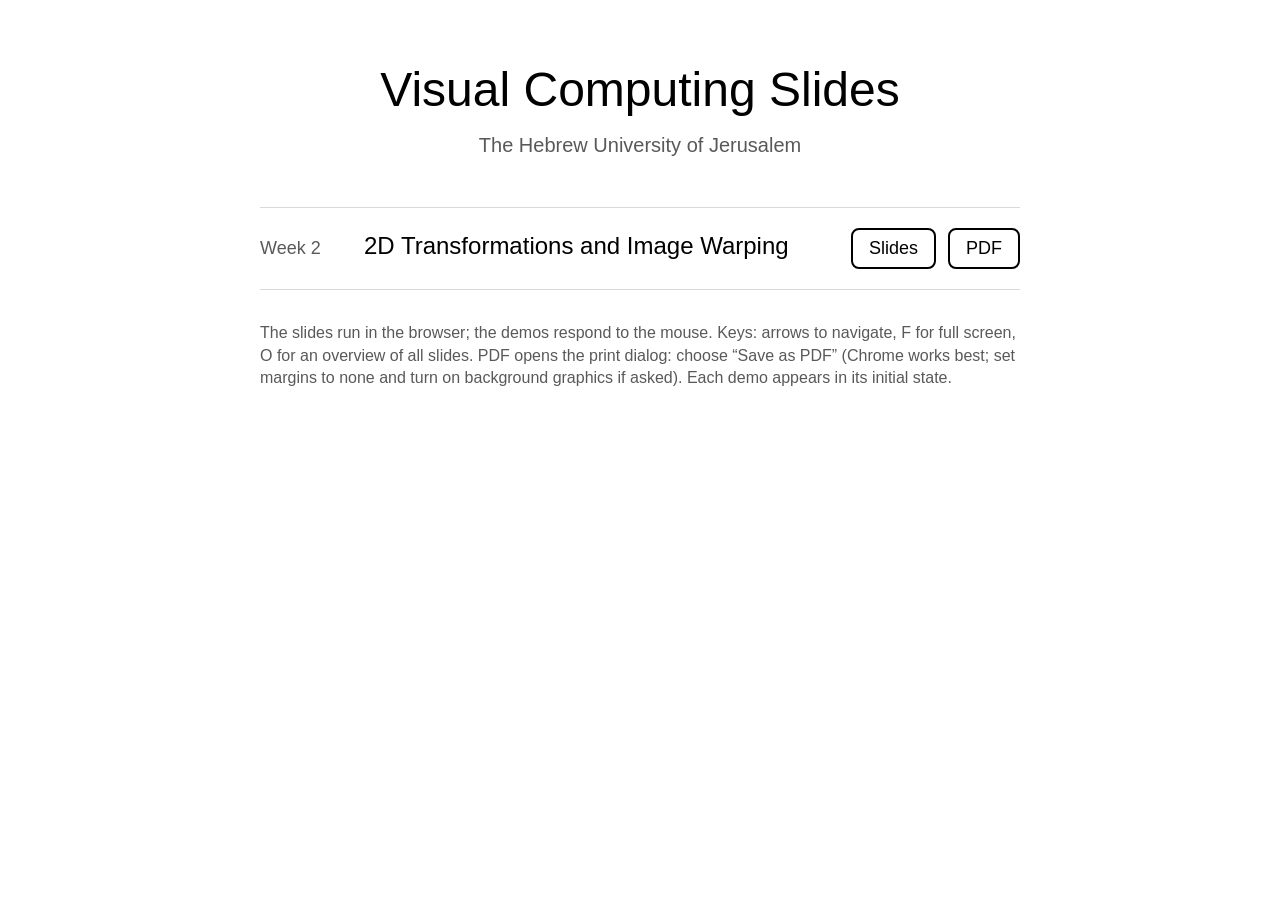
==== commit 27fe8082: "Deploy the decks" ====
--- a/index.html
+++ b/index.html
@@ -3,137 +3,30 @@
 <head>
   <meta charset="utf-8">
   <meta name="viewport" content="width=device-width, initial-scale=1">
-  <title>2D Transformations and Image Warping</title>
+  <title>Visual Computing Slides</title>
   <link rel="icon" href="data:,">
-  <script type="module" crossorigin src="./assets/prototype-wUb16Gbf.js"></script>
-  <link rel="modulepreload" crossorigin href="./assets/meshwarp-BSD_dXp_.js">
-  <link rel="stylesheet" crossorigin href="./assets/meshwarp-ByxN4Krh.css">
+  <style>:root{--ink:#000;--gray:#595959;--rule:#d9d9d9;--fill:#b6bfcc}html,body{color:var(--ink);background:#fff;margin:0}body{font-family:Gill Sans,Gill Sans MT,Gill Sans Nova,Calibri,sans-serif;line-height:1.4}main{max-width:760px;margin:0 auto;padding:56px 16px 64px}h1{text-align:center;margin:0 0 8px;font-size:48px;font-weight:400}.sub{color:var(--gray);text-align:center;margin:0 0 48px;font-size:20px}ol{margin:0;padding:0;list-style:none}li{border-top:1px solid var(--rule);flex-wrap:wrap;align-items:baseline;gap:6px 24px;padding:20px 0;display:flex}li:last-child{border-bottom:1px solid var(--rule)}.week{color:var(--gray);width:80px;font-size:18px}.title{flex:320px;font-size:24px}.links{gap:12px;display:flex}.links a{color:var(--ink);border:2px solid var(--ink);border-radius:8px;padding:6px 16px;font-size:18px;text-decoration:none}.links a:hover,.links a:focus-visible{background:var(--fill)}.note{color:var(--gray);margin-top:32px;font-size:16px}</style>
 </head>
 <body>
-<!-- Positions are slide pixels on the 1920 x 1080 canvas (= inches in weeks/w02/spec.py x 72). -->
-<div class="reveal">
-<div class="slides">
-
-<!-- 1 ------------------------------------------------------------------ title -->
-<section>
-  <div class="abs section-title">2D Transformations<br>and Image Warping</div>
-  <div class="abs section-sub">Visual Computing · Week 2</div>
-  <aside class="notes">
-    Hour 1: transformations as matrices. Hour 2: from transformations to image warps.
-    (Prototype: slides 2–5 are live demos; slide 6 is an ordinary slide, for comparison with Keynote.)
-  </aside>
-</section>
-
-<!-- 2 ------------------------------------------------------------------ rotation -->
-<section>
-  <h1 class="title">Rotation and Scaling</h1>
-  <div class="abs demo" data-demo="rotation" data-size="820" style="left:130px; top:215px"></div>
-  <div class="abs eq" data-scale="5"
-       data-tex="M=\begin{bmatrix}s\cos\theta&amp;-s\sin\theta&amp;0\\s\sin\theta&amp;s\cos\theta&amp;0\\0&amp;0&amp;1\end{bmatrix}"
-       style="left:1030px; top:255px"></div>
-  <div class="abs eq matrix" style="left:1112px; top:500px"></div>
-  <div class="abs demo" style="left:1030px; top:790px; width:800px" data-prevent-swipe>
-    <div class="slider-row"><span class="lab lab-angle"></span>
-      <input type="range" name="angle" min="-180" max="180" step="1" value="30"></div>
-    <div class="slider-row" style="margin-top:40px"><span class="lab lab-scale"></span>
-      <input type="range" name="scale" min="0.5" max="1.4" step="0.05" value="1"></div>
-  </div>
-  <aside class="notes">
-    Rotation about the origin, counter-clockwise for θ &gt; 0; the dashed outline is the original house.
-    Drag θ through 90° and 180° and read the matrix: the columns are the images of the x and y axes.
-    Uniform scale s multiplies the upper-left 2×2 block and commutes with the rotation.
-    The last row stays [0 0 1]: this is an affine map.
-  </aside>
-</section>
-
-<!-- 3 ------------------------------------------------------------------ homography -->
-<section>
-  <h1 class="title">Removing Perspective Distortion</h1>
-  <div class="demo" data-demo="homography">
-    <img class="plate" src="r_calendar_persp.png" alt="A calendar photographed at an angle"
-         data-w="900" style="left:70px; top:250px" draggable="false">
-    <div class="abs" data-arrow data-w="120" data-h="61" style="left:1000px; top:478px"></div>
-    <canvas class="gl" data-w="700" style="left:1150px; top:250px"></canvas>
-  </div>
-  <div class="abs caption" style="left:72px; top:878px; width:1776px; font-size:48px">
-    Four point correspondences determine <i class="m">H</i></div>
-  <aside class="notes">
-    Drag a corner: H is re-solved from the four correspondences (DLT), and the right image is
-    backward-warped with H⁻¹, every pixel, every frame. Double-click the photo to reset the corners.
-    Try a wrong corner to show that H maps any quadrilateral to the rectangle.
-    Solving for H is in hour 2; this is part of exercise 1. Photo from the IP recitations.
-  </aside>
-</section>
-
-<!-- 4 ------------------------------------------------------------------ interpolation -->
-<section>
-  <h1 class="title">Interpolation X</h1>
-  <div class="demo" data-demo="interp" data-src="eye24.png" data-initial="bicubic">
-    <canvas class="gl" data-w="720" style="left:260px; top:215px"></canvas>
-  </div>
-  <div class="abs choices vertical" style="left:1180px; top:400px" data-prevent-swipe>
-    <button data-value="nearest">nearest neighbor</button>
-    <button data-value="bilinear">bilinear</button>
-    <button data-value="bicubic">bicubic</button>
-  </div>
-  <div class="abs caption gray" style="left:260px; top:960px; width:720px">
-    A 24×24 crop, magnified 30×</div>
-  <aside class="notes">
-    The same 24×24 pixels (the astronaut's eye), resampled at every screen pixel.
-    Nearest neighbor: blocks. Bilinear: faint star-shaped artifacts along diagonals, visibly softer.
-    Bicubic (Keys, a = −½): sharper, with slight overshoot at edges.
-  </aside>
-</section>
-
-<!-- 5 ------------------------------------------------------------------ mesh warping -->
-<section>
-  <h1 class="title">Bilinear vs. Bicubic Displacement</h1>
-  <div class="demo" data-demo="meshwarp" data-size="670" data-initial="bilinear">
-    <div class="abs mesh-src" style="left:170px; top:205px; width:670px; height:670px"></div>
-    <div class="abs" data-arrow data-w="130" data-h="61" style="left:895px; top:510px"></div>
-    <div class="abs mesh-out" style="left:1080px; top:205px; width:670px; height:670px">
-      <canvas class="gl" style="left:0; top:0"></canvas>
-    </div>
-  </div>
-  <div class="abs caption" style="left:170px; top:905px; width:670px">source</div>
-  <div class="abs caption" style="left:1080px; top:905px; width:670px">output</div>
-  <div class="abs choices" style="left:0; top:975px; width:1920px; justify-content:center" data-prevent-swipe>
-    <button data-value="bilinear">bilinear</button>
-    <button data-value="bicubic">bicubic</button>
-  </div>
-  <aside class="notes">
-    The grid is in the output (right): each vertex stores where it fetches from in the source,
-    and the handles on the left are those positions. Drag a handle; double-click the source to reset.
-    The red curves on the left are the sample positions x + d(x) along the output grid lines.
-    Same vertex displacements, two ways to interpolate d between vertices: bilinear d has
-    discontinuous derivatives across cell boundaries, so the checkerboard creases along the grid lines.
-    Bicubic d is smooth.
-  </aside>
-</section>
-
-<!-- 6 ------------------------------------------------------------------ static slide -->
-<section>
-  <h1 class="title">Solving for an Affine Transformation</h1>
-  <div class="abs eq" data-scale="5.2" data-tex="x'=ax+by+m\qquad y'=cx+dy+n"
-       style="left:0; width:1920px; top:237.6px; text-align:center"></div>
-  <ul class="abs bullets" style="left:216px; top:360px; width:1584px">
-    <li>Each correspondence contributes two rows of a linear system:</li>
-  </ul>
-  <div class="abs eq" data-scale="5"
-       data-tex="\begin{bmatrix}x&amp;y&amp;1&amp;0&amp;0&amp;0\\0&amp;0&amp;0&amp;x&amp;y&amp;1\end{bmatrix}\begin{bmatrix}a\\b\\m\\c\\d\\n\end{bmatrix}=\begin{bmatrix}x'\\y'\end{bmatrix}"
-       style="left:0; width:1920px; top:453.6px; text-align:center"></div>
-  <ul class="abs bullets" style="left:172.8px; top:799.2px; width:950.4px; font-size:44px">
-    <li>3 correspondences: a 6×6 system, solved exactly</li>
-    <li>More than 3: least squares</li>
-  </ul>
-  <div class="abs eq" data-scale="5" data-tex="\min_{\mathbf{t}}\;\|A\mathbf{t}-\mathbf{b}\|^2"
-       style="left:1252.8px; top:820.8px"></div>
-  <aside class="notes">
-    Stack the two rows per correspondence into A; the unknowns form the vector t.
-  </aside>
-</section>
-
-</div>
-</div>
+<main>
+  <h1>Visual Computing Slides</h1>
+  <p class="sub">The Hebrew University of Jerusalem</p>
+  <ol>
+    <li>
+      <span class="week">Week 2</span>
+      <span class="title">2D Transformations and Image Warping</span>
+      <span class="links">
+        <a href="./transformations.html">Slides</a>
+        <a href="./transformations.html?print-pdf&amp;autoprint" target="_blank" rel="noopener">PDF</a>
+      </span>
+    </li>
+  </ol>
+  <p class="note">
+    The slides run in the browser; the demos respond to the mouse. Keys: arrows to navigate, F for full screen,
+    O for an overview of all slides.
+    PDF opens the print dialog: choose “Save as PDF” (Chrome works best; set margins to none and turn on
+    background graphics if asked). Each demo appears in its initial state.
+  </p>
+</main>
 </body>
 </html>
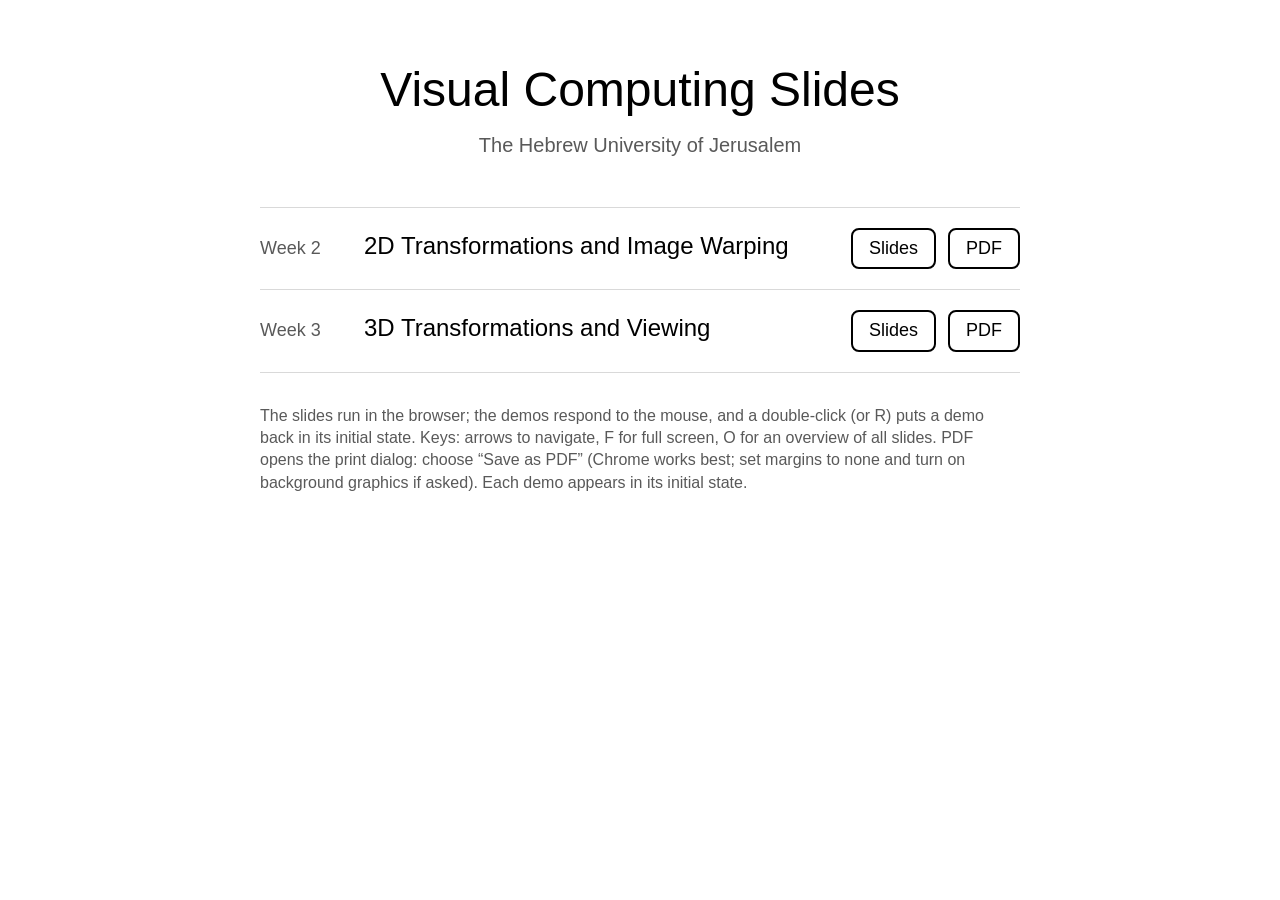
==== commit ef320028: "Deploy the decks" ====
--- a/index.html
+++ b/index.html
@@ -20,10 +20,18 @@
         <a href="./transformations.html?print-pdf&amp;autoprint" target="_blank" rel="noopener">PDF</a>
       </span>
     </li>
+    <li>
+      <span class="week">Week 3</span>
+      <span class="title">3D Transformations and Viewing</span>
+      <span class="links">
+        <a href="./viewing.html">Slides</a>
+        <a href="./viewing.html?print-pdf&amp;autoprint" target="_blank" rel="noopener">PDF</a>
+      </span>
+    </li>
   </ol>
   <p class="note">
-    The slides run in the browser; the demos respond to the mouse. Keys: arrows to navigate, F for full screen,
-    O for an overview of all slides.
+    The slides run in the browser; the demos respond to the mouse, and a double-click (or R) puts a demo back
+    in its initial state. Keys: arrows to navigate, F for full screen, O for an overview of all slides.
     PDF opens the print dialog: choose “Save as PDF” (Chrome works best; set margins to none and turn on
     background graphics if asked). Each demo appears in its initial state.
   </p>
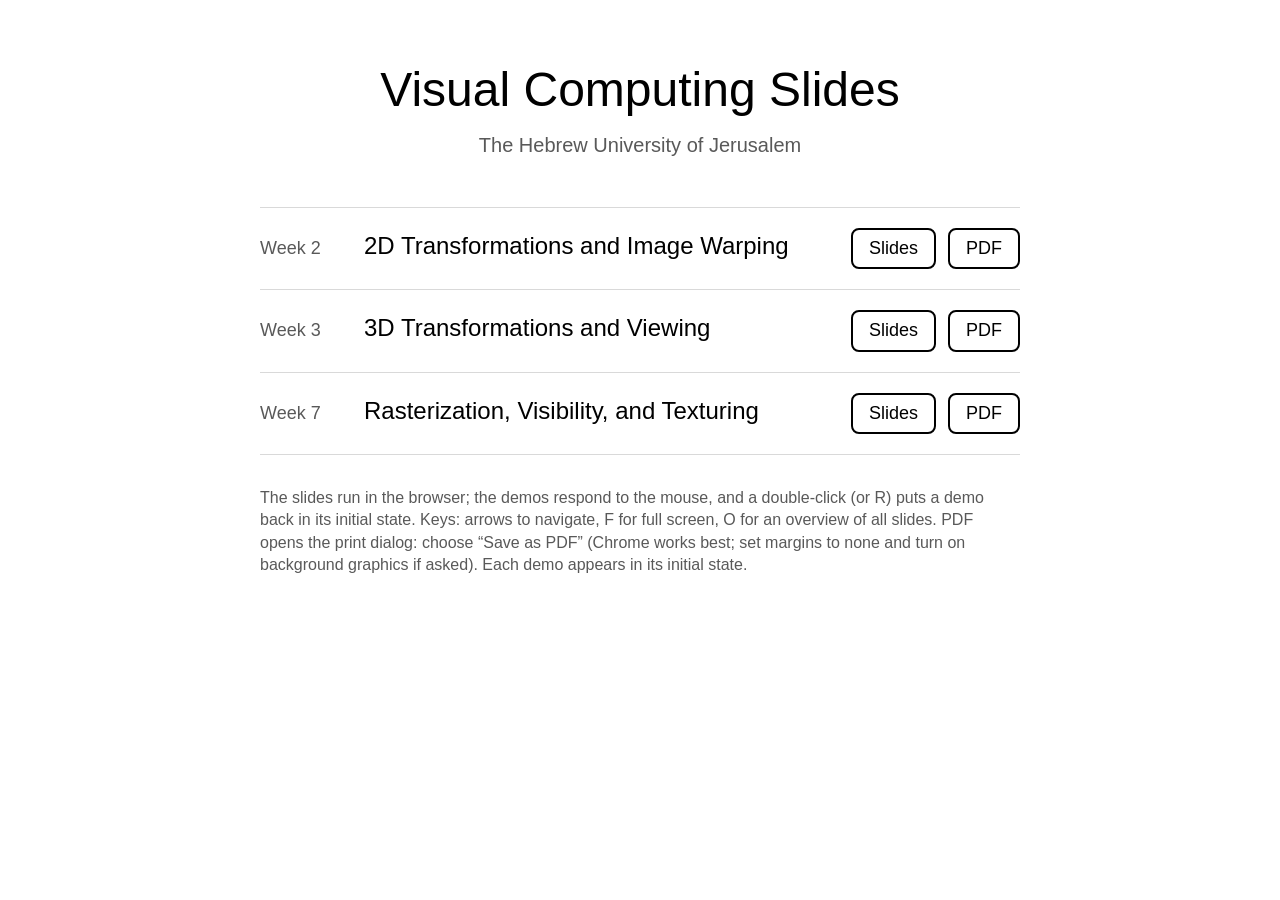
==== commit 292c3ad2: "Deploy the decks" ====
--- a/index.html
+++ b/index.html
@@ -28,6 +28,14 @@
         <a href="./viewing.html?print-pdf&amp;autoprint" target="_blank" rel="noopener">PDF</a>
       </span>
     </li>
+    <li>
+      <span class="week">Week 7</span>
+      <span class="title">Rasterization, Visibility, and Texturing</span>
+      <span class="links">
+        <a href="./rasterization.html">Slides</a>
+        <a href="./rasterization.html?print-pdf&amp;autoprint" target="_blank" rel="noopener">PDF</a>
+      </span>
+    </li>
   </ol>
   <p class="note">
     The slides run in the browser; the demos respond to the mouse, and a double-click (or R) puts a demo back
